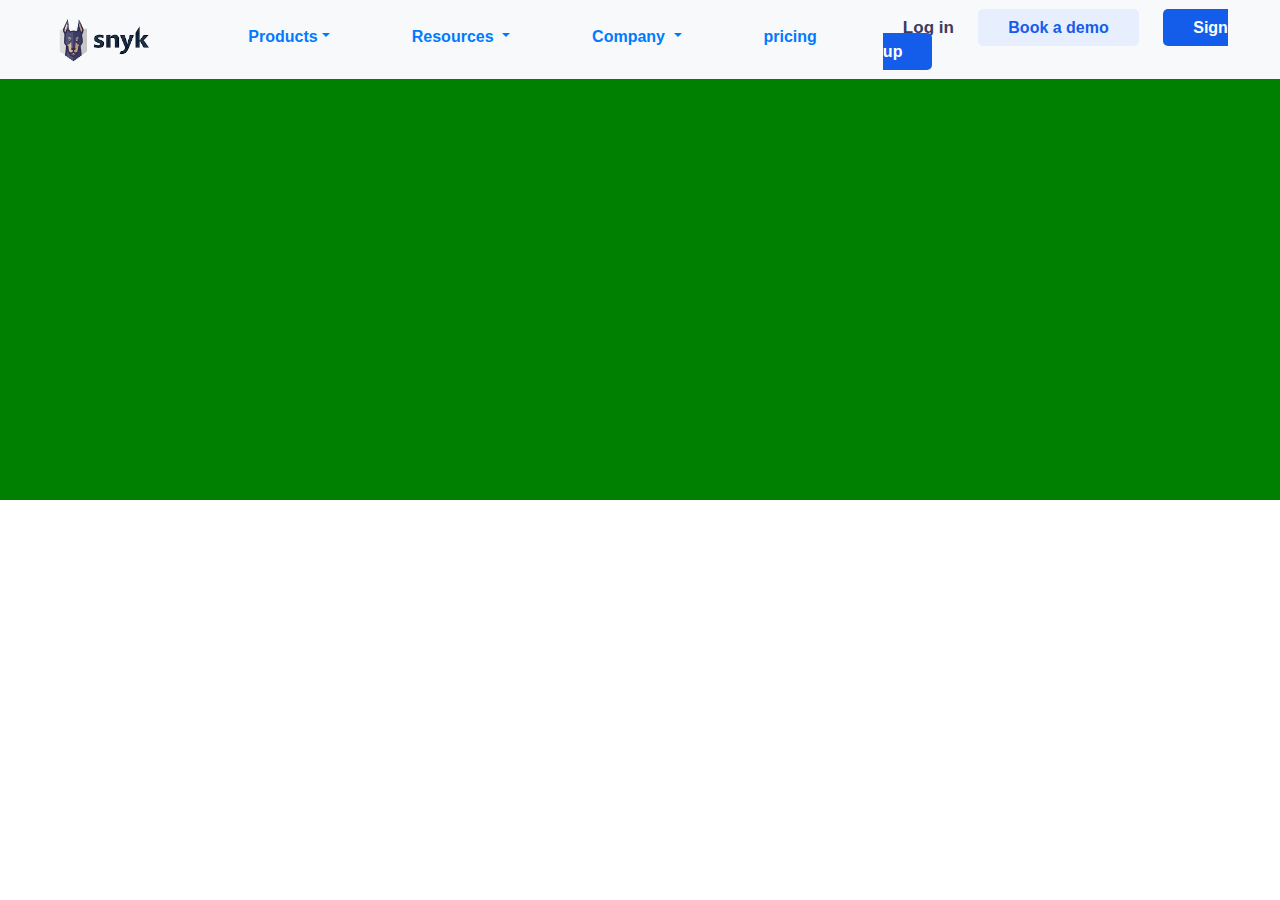
==== demo.html @ 7d21b0e7 "error" ====
<!DOCTYPE html>
<html lang="en">
<head>
    <meta charset="UTF-8">
    <meta http-equiv="X-UA-Compatible" content="IE=edge">
    <meta name="viewport" content="width=device-width, initial-scale=1.0">
    <title>Demo</title>
    <link rel="stylesheet" href="demo.css">
    <link rel="stylesheet" href="https://cdn.jsdelivr.net/npm/bootstrap@4.6.1/dist/css/bootstrap.min.css">
    <script src="https://cdn.jsdelivr.net/npm/jquery@3.6.0/dist/jquery.slim.min.js"></script>
    <script src="https://cdn.jsdelivr.net/npm/popper.js@1.16.1/dist/umd/popper.min.js"></script>
    <script src="https://cdn.jsdelivr.net/npm/bootstrap@4.6.1/dist/js/bootstrap.bundle.min.js"></script>
    <link rel="stylesheet" href="./css/bootstrap.css">
    <link rel="stylesheet" href="https://cdnjs.cloudflare.com/ajax/libs/font-awesome/4.7.0/css/font-awesome.min.css"
        integrity="sha256-eZrrJcwDc/3uDhsdt61sL2oOBY362qM3lon1gyExkL0=" crossorigin="anonymous" />
</head>
<body>
    <header class="navbar navbar-expand-xl bg-light">
        <img src="./image/logo.png" alt="" class="">
        <button class="navbar-toggler" type="button" data-toggle="collapse" data-target="#collapsibleNavbar">
            <span class="navbar-toggler-icon"></span>
        </button>
        <div class="collapse navbar-collapse " id="collapsibleNavbar">
    
            <ul class="d-flex">
                <li class="nav-item dropdown ">
                    <a class="nav-link dropdown-toggle" href="#" id="navbardrop" data-toggle="dropdown">Products</a>
                    <div class="dropdown-menu products mt-4">
                        <div class="dropdown-item  d-flex ">
    
                            <div class="product">
                                <p>PRODUCTS</p>
    
                                <div class="d-flex "><img src="./image/open-source.svg" alt="">
                                    <div class="flex ml-3">
                                        <b>Snyk Open Source</b>
                                        <p>Avoid Vulnerable dependencies</p>
                                    </div>
                                </div>
    
                                <div class="d-flex "><img src="./image/code.svg" alt="">
                                    <div class="flex  ml-3">
                                        <b class="">Snyk Code</b>
                                        <p>Secue your code as it's written</p>
                                    </div>
                                </div>
    
                                <div class="d-flex "><img src="./image/tainer.svg" alt="">
                                    <div class="flex  ml-3">
                                        <b>Snyk Container</b>
                                        <p>Keep your base image secure</p>
                                    </div>
                                </div>
    
                                <div class="d-flex "><img src="./image/infracture.svg" alt="">
                                    <div class="flex  ml-3 ">
                                        <b>Infrastructure as code</b>
                                        <p>Fix misconfigurations in the cloud</p>
                                    </div>
                                </div>
    
                            </div>
                            <div class="platform ">
                                <p>PLATFORM</p>
                                <div class="w-50">
                                    <b>What is Snyk?</b>
                                    <p>See Snyk's developer-first security platform in action</p>
                                </div>
                                <div>
                                    <b>Developers Security Platform</b>
                                    <p>See Snyk's developer-first security platform in action</p>
                                </div>
                                <div>
                                    <b>What is Snyk?</b>
                                    <p>See Snyk's developer-first security platform in action</p>
                                </div>
                                <div>
                                    <b>What is Snyk?</b>
                                    <p>See Snyk's developer-first security platform in action</p>
                                </div>
    
                            </div>
                        </div>
                    </div>
                </li>
    
    
                <li class="nav-item dropdown ">
                    <a class="nav-link dropdown-toggle" href="#" id="navbardrop" data-toggle="dropdown">Resources </a>
                    <div class="dropdown-menu resources mt-4 ">
                        <div class="dropdown-item d-flex ">
                            <div class="using w-50">
                                <p class="mt-4">USING SNYK</p>
    
                                <div class="mt-3"> <b>Documentation</b> </div>
                                <div class="mt-3"> <b>Vulnerability</b> </div>
                                <div class="mt-3"> <b>Product training</b> </div>
                                <div class="mt-3"> <b>Customers success</b> </div>
                                <div class="mt-3"> <b>Support portal & FAQ's</b> </div>
                            </div>
                            <div class="learn w-50">
                                <p class="mt-4">LEARN & CONNECT</p>
                                <div class="mt-3"> <b class="mt-3">Blogs</b></div>
                                <div class="mt-3"> <b class="mt-3">community</b></div>
                                <div class="mt-3"> <b class="mt-3">Events & webinars</b></div>
                                <div class="mt-3"> <b class="mt-3">DevSecOps hub</b></div>
                                <div class="mt-3"> <b class="mt-3">Developer & security resources</b></div>
                            </div>
                        </div>
                    </div>
                </li>
                <li class="nav-item dropdown ">
                    <a class="nav-link dropdown-toggle" href="#" id="navbardrop" data-toggle="dropdown">Company </a>
                    <div class="dropdown-menu mt-4">
                        <div class="dropdown-item company">
                            <div> <a href="#">About Snyk</a> </div>
                            <div> <a href="#">Costomers</a> </div>
                            <div> <a href="#">Partners</a> </div>
                            <div> <a href="#">Newsroom</a> </div>
                            <div> <a href="#">Snyk Impact</a> </div>
                            <div> <a href="#">Contact Us</a> </div>
                            <div> <a href="#">Jobs at Snyk <b>We are hiring</b></a> </div>
                        </div>
                    </div>
                </li>
                <li class=""> <a class="nav-link " href="#">pricing</a></li>
            </ul>
    
            <div class="login">
                <a href="./login.html" class="log">Log in</a>
                <a href="#" class="book ">Book a demo</a>
                <a href="./login.html" class="sign">Sign up</a>
            </div>
    
        </div>
    </header>
    <div class="body">
        
    </div>
</body>
</html>
---- demo.css ----
header {
    width: 100%;
    height: 79px;
    align-items: center;
    justify-content: space-around;
    position: fixed !important;
    top: 0px !important;
    z-index: 1 !important;
}

header img {
    align-items: center;
    height: 100px;
}

header .collapse {
    display: flex;
    align-items: center;
    justify-content: space-around;
}

header ul {
    margin-top: 10px;
    align-items: center;
    justify-content: space-around;
}

header ul li {
    list-style: none;
    margin-right: 50px;
    font-weight: 700;
    font-size: 16px;
    color: #4b4b6e;
}

header ul li .nav-link:hover {
    padding: 10px;
    background-color: #d8e2f5;
    color: #145deb;
    border-radius: 5px;
}

header ul li .products {
    min-height: 100px;
    width: 650px;
    justify-content: space-around;
}

header ul li .products .product {
    line-height: 30px;
    width: 50%;
    height: fit-content;
}

header ul li .products .product img {
    width: 25px;
    height: 25px;
    margin-top: 7px;
}

header ul li .products .product b {
    color: #4b4b6e;
    display: block;
}

header ul li .products .product p {
    font-size: 15px;
    color: #4b4b6e;
}

header ul li .products .platform {
    width: 50%;
    line-height: 30px;
}

header ul li .resources {
    min-height: 80px;
    width: 550px;
    justify-content: space-around;
}

header ul li .resources b {
    color: #4b4b6e;
    display: block;
}

header ul li .company {
    width: 300px;
    min-height: 80px;
    display: block;
    align-items: flex-start;
    margin-bottom: 20px;
}

header ul li .company div {
    margin-top: 20px;
}

header ul li .company div a {
    text-decoration: none;
    font-weight: 600;
    font-size: 17px;
    color: #3c3c62;
}

header ul li .company div a b {
    color: white;
    padding: 5px 10px;
    background-color: purple;
    border-radius: 20px;
    margin-left: 10px;
}

header .login a {
    text-decoration: none;
    margin-left: 20px;
}

header .login .log {
    font-weight: 700;
    font-size: 17px;
    color: #3c3c62;
}

header .log:hover {
    color: #5489f0;
}

header .book {
    padding: 10px 30px 10px 30px;
    background-color: #e7eefd;
    font-weight: 700;
    font-size: 16px;
    color: #145deb;
    font-weight: 700;
    font-size: 16px;
    border-radius: 5px;
}

header .book:hover {
    color: #1e1eb4;
}

header .sign {
    background-color: #145deb;
    font-weight: 700;
    font-size: 16px;
    color: white;
    border-radius: 5px;
    padding: 10px 30px 10px 30px;
}

header .sign:hover {
    background-color: #063dad;
    color: white;
}

.body{
    height: 500px;
    width: 100%;
    background-color: green;
}
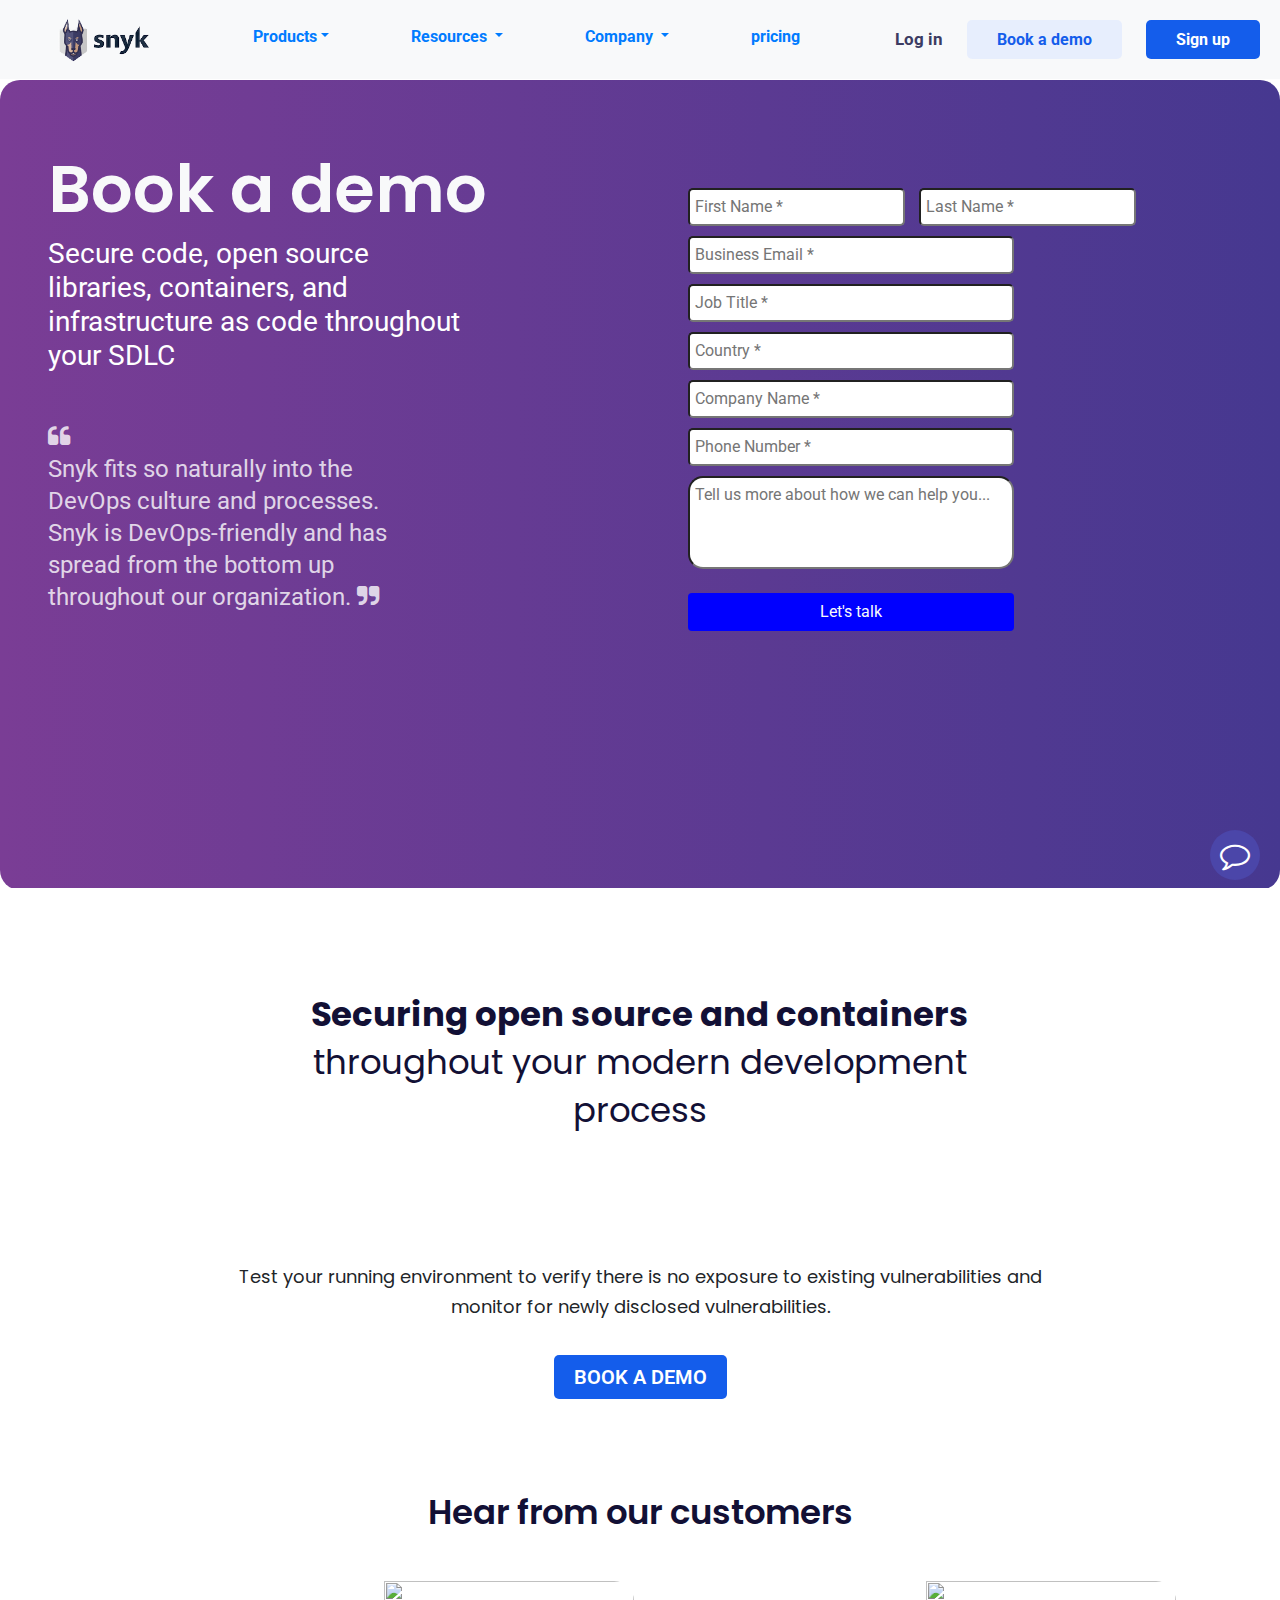
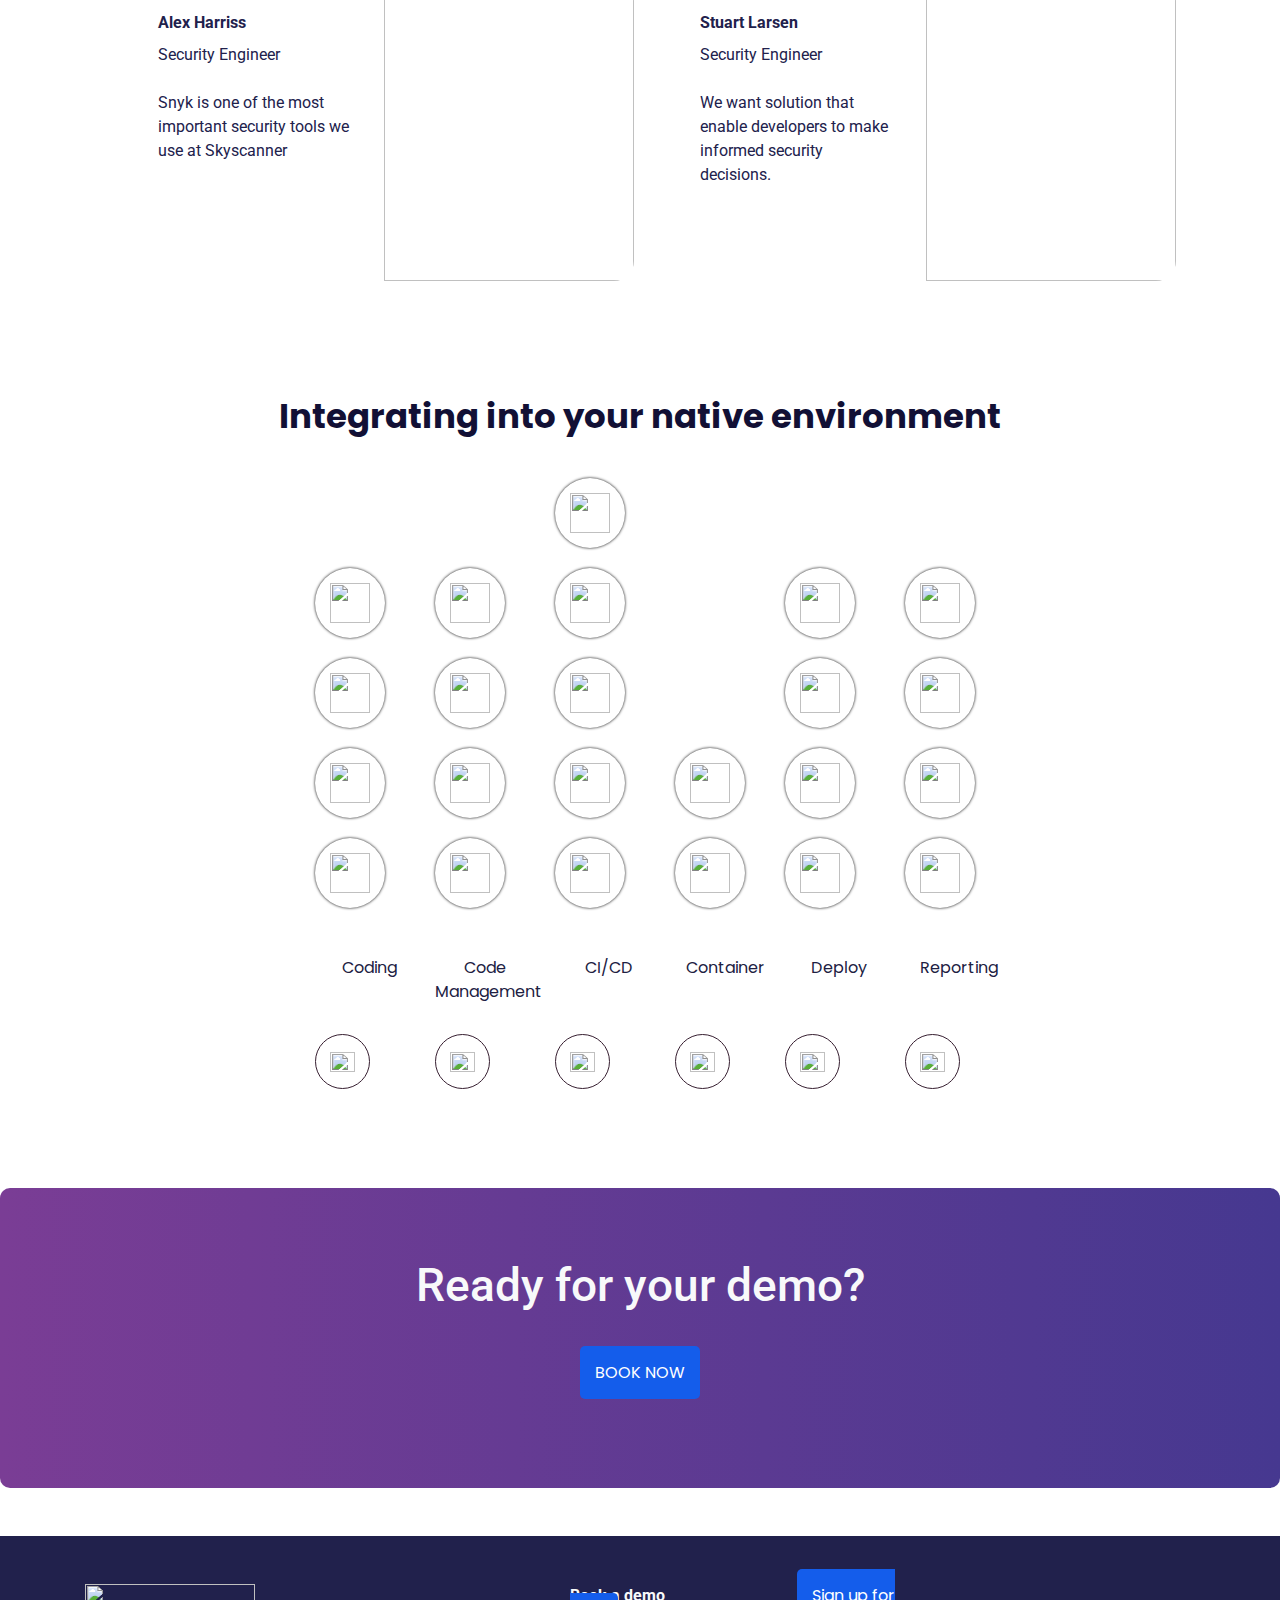
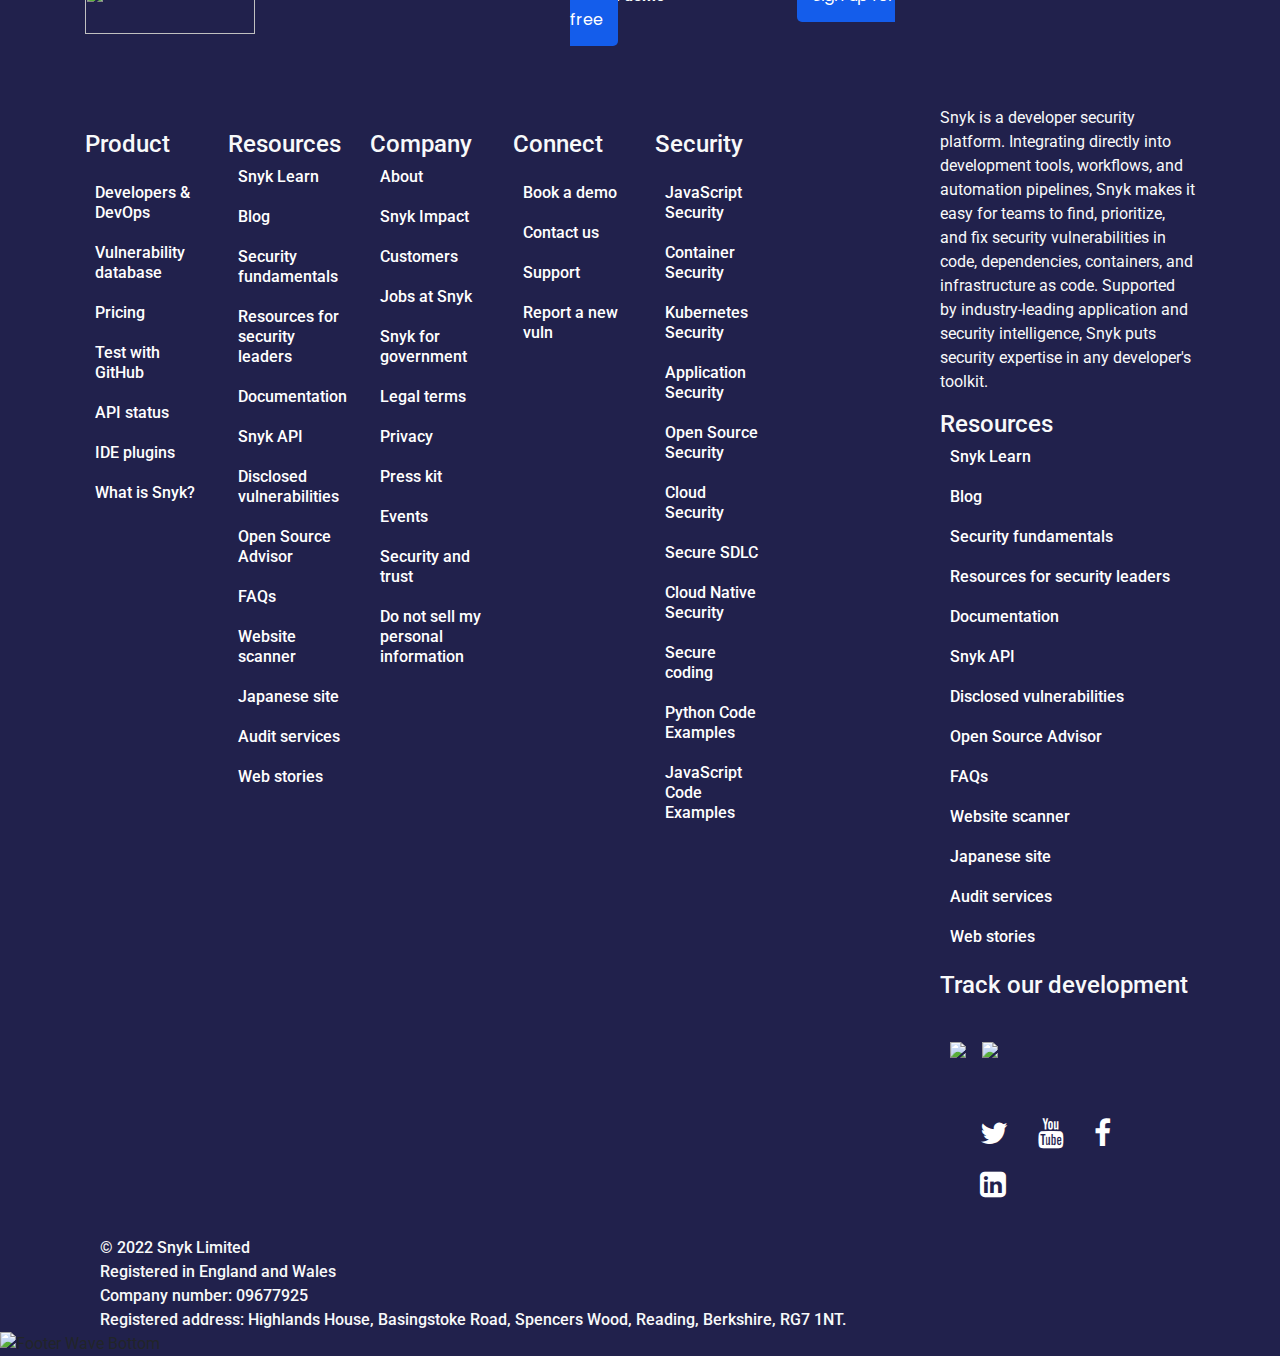
==== commit 6ae20b7d: "pro" ====
--- a/demo.html
+++ b/demo.html
@@ -15,12 +15,16 @@
         integrity="sha256-eZrrJcwDc/3uDhsdt61sL2oOBY362qM3lon1gyExkL0=" crossorigin="anonymous" />
 </head>
 <body>
+    <div class="chat">
+        <i class="fa fa-comment-o" style="font-size:30px;"></i>
+    </div>
     <header class="navbar navbar-expand-xl bg-light">
-        <img src="./image/logo.png" alt="" class="">
-        <button class="navbar-toggler" type="button" data-toggle="collapse" data-target="#collapsibleNavbar">
+        <a href="./index.html">
+        <img src="./image/logo.png" alt="" class=""> </a>
+        <button class="navbar-toggler mr-5 " type="button" data-toggle="collapse" data-target="#collapsibleNavbar">
             <span class="navbar-toggler-icon"></span>
         </button>
-        <div class="collapse navbar-collapse " id="collapsibleNavbar">
+        <div class="collapse navbar-collapse bg-light  " id="collapsibleNavbar">
     
             <ul class="d-flex">
                 <li class="nav-item dropdown ">
@@ -34,7 +38,7 @@
                                 <div class="d-flex "><img src="./image/open-source.svg" alt="">
                                     <div class="flex ml-3">
                                         <b>Snyk Open Source</b>
-                                        <p>Avoid Vulnerable dependencies</p>
+                                        <p >Avoid Vulnerable dependencies</p>
                                     </div>
                                 </div>
     
@@ -64,21 +68,21 @@
                                 <p>PLATFORM</p>
                                 <div class="w-50">
                                     <b>What is Snyk?</b>
-                                    <p>See Snyk's developer-first security platform in action</p>
+                                    <p>See Snyk's developer-first security <br>platform in action</p>
                                 </div>
                                 <div>
                                     <b>Developers Security Platform</b>
-                                    <p>See Snyk's developer-first security platform in action</p>
+                                    <p>Secure all the components of the modern <br> cloud native application in a single platform</p>
                                 </div>
                                 <div>
-                                    <b>What is Snyk?</b>
-                                    <p>See Snyk's developer-first security platform in action</p>
+                                    <b>Security Intelligence</b>
+                                    <p>Access our comprehensive vulnerability <br>data to help your own security systems</p>
                                 </div>
                                 <div>
-                                    <b>What is Snyk?</b>
-                                    <p>See Snyk's developer-first security platform in action</p>
-                                </div>
-    
+                                    <b>Licence Compliance Management</b>
+                                    <p>Manage open source Licence usage in<br> your projects</p>
+                                </div>
+                            
                             </div>
                         </div>
                     </div>
@@ -123,19 +127,507 @@
                         </div>
                     </div>
                 </li>
-                <li class=""> <a class="nav-link " href="#">pricing</a></li>
+                <li class=""> <a class="nav-link " href="./pricing.html">pricing</a></li>
             </ul>
     
             <div class="login">
                 <a href="./login.html" class="log">Log in</a>
+                <span>
                 <a href="#" class="book ">Book a demo</a>
                 <a href="./login.html" class="sign">Sign up</a>
+                </span>
             </div>
     
         </div>
     </header>
-    <div class="body">
+    
+     <div class="a-demo">
         
-    </div>
+        <div class="book-demo d-flex align-item-center justify-content-center">
+            <div class="demo pl-5">
+                <h1 class="text-light ">Book a demo</h1>
+                <p>Secure code, open source libraries, containers, and infrastructure as code throughout your SDLC</p>
+
+                <p class="paragraph mt-5"><i class="fa fa-quote-left"></i> <br> Snyk fits so naturally into the DevOps culture and processes. Snyk is DevOps-friendly and has spread from the bottom up
+                throughout our organization. <i class="fa fa-quote-right"></i></p>
+
+                
+            </div>
+           <div class="form p-5">
+            <input type="text" placeholder="First Name *">
+            <input type="text" placeholder="Last Name *"> <br>
+            <input type="text"class="wid" placeholder="Business Email *"><br>
+            <input type="text"class="wid" placeholder="Job Title *"><br>
+            <input type="select" class="wid" placeholder="Country *"><br>
+            <input type="text" class="wid" placeholder="Company Name *"><br>
+            <input type="text" class="wid"placeholder="Phone Number *"><br>
+            <input type="text" class="widt"placeholder="Tell us more about how we can help you..."><br>
+            <button class="btn mt-4 text-light type="button"> Let's talk</button>
+
+           </div>
+        </div>
+        <img src="./image/telstra.svg" alt="" class="pb-5 pt-5 d-none">
+    </div>
+
+    <div class="first-section mt-5 width-100 ">
+
+        <center>
+        <h2><b>Securing open source and containers</b> throughout your modern development process</h2> </center>
+
+        <center><img src="./image/mockup.png" alt="" class="pt-5 "> </center>
+
+        <p>Test your running environment to verify there is no exposure to existing vulnerabilities and monitor for newly disclosed
+        vulnerabilities.</p>
+
+        <center><a href="#" class="book ">Book a demo</a> </center>
+    </div>
+
+    <div class="review mt-5">
+        <center><h2>Hear from our customers</h2></center>
+
+        <div class="customer-speach d-flex align-item-center justify-content-center mt-5">
+              <div class="customers d-flex ">
+                  <div class="strong  ">
+                      <strong > Alex Harriss </strong>
+                      <p class="mt-2">Security Engineer</p>
+                      <p class="mt-4">Snyk is one of the most important security tools we use at Skyscanner
+                          
+                      </p>
+                    <img src="./image/skyscanner.svg" alt="">
+                  </div>
+
+                  <img src="./image/alex.jpg" alt="" style="width: 250px; height:300px">
+              </div>
+
+
+                <div class="customers d-flex ">
+                    <div class="strong  ">
+                        <strong> Stuart Larsen </strong>
+                        <p class="mt-2">Security Engineer</p>
+                        <p class="mt-4">We want solution that enable developers to make informed security decisions.
+                            
+                        </p>
+                        <img src="./image/mongodb-logo.png" alt="">
+                    </div>
+                
+                    <img src="./image/stuart-larsen-mongodb.png" alt="" style="width: 250px; height:300px">
+                </div>
+        </div>
+    </div>
+<div id="carouselExampleControls" class="carousel slide" data-ride="carousel">
+    <div class="carousel-inner">
+        <div class="carousel-item active">
+            <div class="customers d-flex p-5 w-100" style="width: 200px; height:350px">
+                <div class="strong  ">
+                    <strong> Alex Harriss </strong>
+                    <p class="mt-2">Security Engineer</p>
+                    <p class="mt-4">Snyk is one of the most important security tools we use at Skyscanner
+            
+                    </p>
+                    <img src="./image/skyscanner.svg" alt="">
+                </div>
+            
+                <img src="./image/alex.jpg" alt="" style="width: 250px; height:200px">
+            </div>
+        </div>
+        <div class="carousel-item">
+            <div class="customers d-flex p-5 w-100" style="width: 200px; height:350px">
+                <div class="strong  ">
+                     <strong> Stuart Larsen </strong>
+                    <p class="mt-2">Security Engineer</p>
+                    <p class="mt-4">We want solution that enable developers to make informed security decisions.
+                    
+                    </p>
+                    <img src="./image/skyscanner.svg" alt="">
+                </div>
+                
+                <img src="./image/stuart-larsen-mongodb.png" alt="" style="width: 300px; height:200px" >
+                </div>
+        </div>
+        
+    </div>
+    <a class="carousel-control-prev" href="#carouselExampleControls" role="button" data-slide="prev">
+        <span class="carousel-control-prev-icon" aria-hidden="true"></span>
+        <span class="sr-only">Previous</span>
+    </a>
+    <a class="carousel-control-next" href="#carouselExampleControls" role="button" data-slide="next">
+        <span class="carousel-control-next-icon" aria-hidden="true"></span>
+        <span class="sr-only">Next</span>
+    </a>
+</div>
+
+    <div class="integration mb-5">
+        
+        <center>
+        <h2>Integrating into your native environment</h2> </center>
+
+        <div class="line-body d-flex align-item-center justify-content-center mt-5 mb-5">
+        <div class="line">
+           
+            <div class="image-line"><img src="./image/pycharm.png" alt=""></div>
+            <div class="image-line"><img src="./image/ellipis.svg" alt=""></div>
+            <div class="image-line"><img src="./image/coding-2.svg" alt=""></div>
+            <div class="image-line mb-4"><img src="./image/coding-3.svg" alt=""></div>
+        <div class="down mt-5">
+            <p class=" pl-2">Coding</p>
+            <div class="image-icon  mt-5"><img src="./image/coding-icon.svg" alt=""></div>
+        </div>
+        </div>
+        <div class="line">
+
+            <div class="image-line"><img src="./image/code-management-1.svg" alt=""></div>
+            <div class="image-line"><img src="./image/code-management-2.svg" alt=""></div>
+            <div class="image-line"><img src="./image/code-management-3.svg" alt=""></div>
+            <div class="image-line mb-4"><img src="./image/code-management-4.svg" alt=""></div>
+            <div class="down mt-5">
+            <p class="code ">Code Management</p>
+            <div class="image-icon mt-5 "><img src="./image/code-management-icon.svg" alt=""></div> </div>
+
+        </div>
+        <div class=" line-3">
+            <div class="image-line"><img src="./image/ci-cd-1.svg" alt=""></div>
+            <div class="image-line"><img src="./image/ci-cd-2.svg" alt=""></div>
+            <div class="image-line"><img src="./image/ci-cd-3.svg" alt=""></div>
+            <div class="image-line"><img src="./image/ci-cd-4.svg" alt=""></div>
+            <div class="image-line mb-4"><img src="./image/ci-cd-5.svg" alt=""></div>
+            <div class="down mt-5">
+                <p class=" pl-2">CI/CD</p>
+                <div class="image-icon  mt-5 "><img src="./image/ci-cd-icon.svg" alt=""></div>
+            </div>
+        </div>
+        <div class="line-4">
+
+           
+            <div class="image-line"><img src="./image/container-1.svg" alt=""></div>
+            <div class="image-line mb-4"><img src="./image/container-2.svg" alt=""></div>
+            <div class="down mt-5">
+                <p class="code ">Container</p>
+                <div class="image-icon mt-5 "><img src="./image/container-icon.svg" alt=""></div>
+            </div>
+        </div>
+
+
+        <div class="line">
+
+            <div class="image-line"><img src="./image/deploy-1.svg" alt=""></div>
+            <div class="image-line"><img src="./image/deploy-2.svg" alt=""></div>
+            <div class="image-line"><img src="./image/deploy-3.svg" alt=""></div>
+            <div class="image-line mb-4"><img src="./image/deploy-4.svg" alt=""></div>
+            <div class="down mt-5">
+                <p class=" pl-2">Deploy</p>
+                <div class="image-icon  mt-5 "><img src="./image/deploy-icon.svg" alt=""></div>
+            </div>
+        </div>
+        <div class="line">
+            
+            <div class="image-line"><img src="./image/reporting-1.svg" alt=""></div>
+        <div class="image-line"><img src="./image/reporting-2.svg" alt=""></div>
+        <div class="image-line"><img src="./image/reporting-3.svg" alt=""></div>
+        <div class="image-line mb-4"><img src="./image/reporting-4.svg" alt=""></div>
+        <div class="down mt-5">
+        <p class=" pl-2">Reporting</p>
+        <div class="image-icon mt-5"><img src="./image/reporting-icon.svg" alt=""></div></div>
+
+
+        </div>
+    </div>
+    <div class="ready">
+        <center>
+            <h3 class="text-light ">Ready for your demo?</h3>
+        </center>
+        <center class="mt-5"><a href="#" class="">BOOK NOW</a></center>
+    </div>
+    </div>
+
+    
+        <footer class="footer marg-t-medium tablet:marg-t-huge">
+                <div class="container">
+                    <div class="row">
+                        <div class="footer-brand col-lg-9 col-md-6 mobile:pad-t-medium pad-h-none d-flex justify-content-between mt-5 mb-5 w-100 ">
+                            
+                            <img src="./image/snyk-wordmark-symbol.svg" alt="" style="width:170px; height:50px" >
+                                
+                        <div class="col-lg-3 col-md-6 pad-h-none ">
+                            <div class="links-box  ">
+                                <a href="" class="text-light text-decoration-none fs-6 font-weight-bold mr-5">Book a demo</a>
+                                
+                                <a  href="#" class="sign-up text-decoration-none fs-6 ">Sign up for free
+                                </a></div>
+                        </div>
+                    </div>
+                </div>
+            </div>
+            <div class="footer__center">
+                <div class="container">
+                    <div class="row">
+                        <div class="col-6 col-lg-9 pad-none">
+                            <div class="row mt-5">
+                                <div class="col-12 col-lg-2 menu-col ">
+                                    <h4 class="title-h text-light fs-5">Product</h4>
+                                    <div class="mt-4">
+                                        <ul>
+                                            <li class="">
+                                                    <div class="sub-wrapper">Developers &amp; DevOps</div>
+                                                </a></li>
+                                            <li>
+                                                    <div class="sub-wrapper">Vulnerability database</div>
+                                                </a></li>
+                                            <li>
+                                                    <div class="sub-wrapper">Pricing</div>
+                                                </a></li>
+                                            <li>
+                                                    <div class="sub-wrapper">Test with GitHub</div>
+                                                </a></li>
+                                            <li>
+                                                    <div class="sub-wrapper">API status</div>
+                                                </a></li>
+                                            <li >
+                                                    <div class="sub-wrapper">IDE plugins</div>
+                                                </a></li>
+                                            <li>
+                                                    <div class="sub-wrapper">What is Snyk?</div>
+                                                </a></li>
+                                        </ul>
+                                    </div>
+                                </div>
+                                <div class="hidden-planshet col-lg-2 menu-col tablet:pad-l-none">
+                                    <h4 class="title-h text-light fs-5">Resources</h4>
+                                    <div class="menu-footer-menu-resources-container">
+                                        <ul id="menu-footer-menu-resources" class="menu">
+                                            <li>
+                                                    <div class="sub-wrapper">Snyk Learn</div>
+                                                </a></li>
+                                            <li>
+                                                    <div class="sub-wrapper">Blog</div>
+                                                </a></li>
+                                            <li>
+                                                    <div class="sub-wrapper">Security fundamentals</div>
+                                                </a></li>
+                                            <li>
+                                                    <div class="sub-wrapper">Resources for security leaders</div>
+                                                </a></li>
+                                            <li>
+                                                    <div class="sub-wrapper">Documentation</div>
+                                                </a></li>
+                                            <li>
+                                                    <div class="sub-wrapper">Snyk API</div>
+                                                </a></li>
+                                            <li>
+                                                    <div class="sub-wrapper">Disclosed vulnerabilities</div>
+                                                </a></li>
+                                            <li>
+                                                    <div class="sub-wrapper">Open Source Advisor</div>
+                                                </a></li>
+                                            <li>
+                                                    <div class="sub-wrapper">FAQs</div>
+                                                </a></li>
+                                            <li>
+                                                    <div class="sub-wrapper">Website scanner</div>
+                                                </a></li>
+                                            <li>
+                                                    <div class="sub-wrapper">Japanese site</div>
+                                                </a></li>
+                                            <li>
+                                                    <div class="sub-wrapper">Audit services</div>
+                                                </a></li>
+                                            <li>
+                                                    <div class="sub-wrapper">Web stories</div>
+                                                </a></li>
+                                        </ul>
+                                    </div>
+                                </div>
+                                <div class="col-12 col-lg-2 menu-col tablet:pad-l-none">
+                                    <h4 class="title-h text-light fs-5">Company</h4>
+                                    <div class="menu-footer-menu-company-container">
+                                        <ul  class="">
+                                            <li>
+                                                    <div class="sub-wrapper">About</div>
+                                                </a></li>
+                                            <li>
+                                                    <div class="sub-wrapper">Snyk Impact</div>
+                                                </a></li>
+                                            <li>
+                                                    <div class="sub-wrapper">Customers</div>
+                                                </a></li>
+                                            <li>
+                                                    <div class="sub-wrapper">Jobs at Snyk</div>
+                                                </a></li>
+                                            <li>
+                                                    <div class="sub-wrapper">Snyk for government</div>
+                                                </a></li>
+                                            <li>
+                                                    <div class="sub-wrapper">Legal terms</div>
+                                                </a></li>
+                                            <li>
+                                                    <div class="sub-wrapper">Privacy</div>
+                                                </a></li>
+                                            <li>
+                                                    <div class="sub-wrapper">Press kit</div>
+                                                </a></li>
+                                            <li>
+                                                    <div class="sub-wrapper">Events</div>
+                                                </a></li>
+                                            <li>
+                                                    <div class="sub-wrapper">Security and trust</div>
+                                                </a></li>
+                                            <li>
+                                                    <div class="sub-wrapper">Do not sell my personal information</div>
+                                                </a></li>
+                                        </ul>
+                                    </div>
+                                </div>
+                                <div class="hidden-planshet col-lg-2 menu-col tablet:pad-l-none">
+                                    <h4 class="title-h text-light fs-5">Connect</h4>
+                                    <div class="mt-4">
+                                        <ul class="">
+                                            <li>
+                                                    <div class="sub-wrapper">Book a demo</div>
+                                                </a></li>
+                                            <li>
+                                                    <div class="sub-wrapper">Contact us</div>
+                                                </a></li>
+                                            <li>
+                                                    <div class="sub-wrapper">Support</div>
+                                                </a></li>
+                                            <li>
+                                                    <div class="sub-wrapper">Report a new vuln</div>
+                                                </a></li>
+                                        </ul>
+                                    </div>
+                                </div>
+                                <div class="col-lg-2 menu-col tablet:pad-l-none">
+                                    <h4 class="title-h text-light fs-5">Security</h4>
+                                    <div class="mt-4">
+                                        <ul class="">
+                                            <li>
+                                                    <div class="sub-wrapper">JavaScript Security</div>
+                                                </a></li>
+                                            <li>
+                                                    <div class="sub-wrapper">Container Security</div>
+                                                </a></li>
+                                            <li>
+                                                    <div class="sub-wrapper">Kubernetes Security</div>
+                                                </a></li>
+                                            <li>
+                                                    <div class="sub-wrapper">Application Security</div>
+                                                </a></li>
+                                            <li>
+                                                    <div class="sub-wrapper">Open Source Security</div>
+                                                </a></li>
+                                            <li>
+                                                    <div class="sub-wrapper">Cloud Security</div>
+                                                </a></li>
+                                            <li>
+                                                    <div class="sub-wrapper">Secure SDLC</div>
+                                                </a></li>
+                                            <li>
+                                                    <div class="sub-wrapper">Cloud Native Security</div>
+                                                </a></li>
+                                            <li>
+                                                    <div class="sub-wrapper">Secure coding</div>
+                                                </a></li>
+                                            <li>
+                                                    <div class="sub-wrapper">Python Code Examples</div>
+                                                </a></li>
+                                            <li>
+                                                    <div class="sub-wrapper">JavaScript Code Examples</div>
+                                                </a></li>
+                                        </ul>
+                                    </div>
+                                </div>
+                            </div>
+                        </div>
+                        <div class="col-6 col-lg-3 mobile:pad-t-medium mobile:pad-l-none">
+                            <div class="footer-about-text"><a class="brand" href="#"
+                                        ><img
+                                            src="https://res.cloudinary.com/snyk/image/upload/v1645713086/snyk-marketingwp/svg/snyk-wordmark.svg"
+                                            alt="" class="mb-3 " style="width:100px ;"></a>
+                                <p class="text-light">Snyk is a developer security platform. Integrating directly into development tools,
+                                    workflows, and automation pipelines, Snyk makes it easy for teams to find, prioritize, and
+                                    fix security vulnerabilities in code, dependencies, containers, and infrastructure as code.
+                                    Supported by industry-leading application and security intelligence, Snyk puts security
+                                    expertise in any developer's toolkit.</p>
+                            </div>
+                            <div class="resources-list-mobile open-planshet">
+                                <h4 class="title-h text-light fs-5">Resources</h4>
+                                <div class="mb-4">
+                                    <ul class="">
+                                        <li>
+                                                <div class="sub-wrapper">Snyk Learn</div>
+                                            </a></li>
+                                        <li>
+                                                <div class="sub-wrapper">Blog</div>
+                                            </a></li>
+                                        <li>
+                                                <div class="sub-wrapper">Security fundamentals</div>
+                                            </a></li>
+                                        <li>
+                                                <div class="sub-wrapper">Resources for security leaders</div>
+                                            </a></li>
+                                        <li>
+                                                <div class="sub-wrapper">Documentation</div>
+                                            </a></li>
+                                        <li>
+                                                <div class="sub-wrapper">Snyk API</div>
+                                            </a></li>
+                                        <li>
+                                                <div class="sub-wrapper">Disclosed vulnerabilities</div>
+                                            </a></li>
+                                        <li>
+                                                <div class="sub-wrapper">Open Source Advisor</div>
+                                            </a></li>
+                                        <li>
+                                                <div class="sub-wrapper">FAQs</div>
+                                            </a></li>
+                                        <li>
+                                                <div class="sub-wrapper">Website scanner</div>
+                                            </a></li>
+                                        <li>
+                                                <div class="sub-wrapper">Japanese site</div>
+                                            </a></li>
+                                        <li>
+                                                <div class="sub-wrapper">Audit services</div>
+                                            </a></li>
+                                        <li>
+                                                <div class="sub-wrapper">Web stories</div>
+                                            </a></li>
+                                    </ul>
+                                </div>
+                            </div>
+                            <h4 class="title-h title-soc text-light mb-3">Track our development</h4>
+                            <ul class="soc-top d-flex">
+                                <li class="soc-link mt-4"><a><img
+                                            src="https://snyk.io/wp-content/uploads/footer-github-icon.svg"></a></li>
+                                <li class="soc-link ml-3 mt-4"><a ><img
+                                            src="https://snyk.io/wp-content/uploads/footer-npm-icon.svg"></a>
+                                </li>
+                            </ul>
+                            <div class="footer-banner"><a href=""> <img src="https://snyk.io/wp-content/uploads/UPDATED-Community-banner-footer.svg" alt="">
+                                        </a></div>
+                            <ul class="soc d-flex mt-4 flex-wrap">
+                                <li><a href="#"><i class="fa fa-twitter"></i></a></li>
+                                <li><a href="#"><i class="fa fa-youtube "></i></a></li>
+                                <li><a href="#"><i class="fa fa-facebook"></i></a></li>
+                                <li><a href="#"><i class="fa fa-linkedin-square"></i></a></li>
+                            </ul>
+                        </div>
+                    </div>
+                </div>
+            </div>
+            <div class="footer__bottom footer-bottom">
+                <div class="container">
+                    <div class="footer__bottom-content">
+                        <div class="col-sm-10 limited max-content text-light">© 2022 Snyk Limited<br>Registered in
+                            England and Wales<br>Company number: 09677925<br>Registered address: Highlands House, Basingstoke
+                            Road, Spencers Wood, Reading, Berkshire,&nbsp;RG7 1NT.</div>
+                    </div>
+                </div>
+            </div>
+            <div class="footer-img"><img 
+                    src="https://res.cloudinary.com/snyk/image/upload/v1645713086/snyk-marketingwp/smui/wave-footer-bottom.svg"
+                    alt="Footer Wave Bottom" class="d-block p-relative w-100"></div>
+        
+    </footer>
+    
 </body>
 </html>--- a/demo.css
+++ b/demo.css
@@ -1,162 +1,650 @@
+@import url("https://fonts.googleapis.com/css2?family=Open+Sans:wght@300&family=Poppins:ital,wght@0,400;0,500;0,600;0,700;1,300;1,500&family=Roboto:ital,wght@0,300;0,400;0,500;1,300;1,400;1,500&display=swap");
 header {
+  height: 79px;
+  align-items: center;
+  justify-content: space-around;
+  position: fixed !important;
+  top: 0px !important;
+  z-index: 1 !important;
+  width: 100%;
+}
+header img {
+  align-items: center;
+  height: 100px;
+}
+header .collapse {
+  display: flex;
+  align-items: center;
+  justify-content: space-around;
+}
+header ul {
+  margin-top: 10px;
+  align-items: center;
+  justify-content: space-around;
+}
+header ul li {
+  list-style: none;
+  margin-right: 50px;
+  font-weight: 700;
+  font-size: 16px;
+  color: #4b4b6e;
+}
+header ul li .nav-link:hover {
+  padding: 10px;
+  background-color: #d8e2f5;
+  color: #145deb;
+  border-radius: 5px;
+}
+header ul li .products {
+  min-height: 100px;
+  width: 650px;
+  justify-content: space-around;
+}
+header ul li .products .product {
+  line-height: 30px;
+  width: 50%;
+  height: fit-content;
+}
+header ul li .products .product img {
+  width: 25px;
+  height: 25px;
+  margin-top: 7px;
+}
+header ul li .products .product b {
+  color: #4b4b6e;
+  display: block;
+}
+header ul li .products .product p {
+  font-size: 15px;
+  color: #4b4b6e;
+}
+header ul li .products .platform {
+  width: 50%;
+  line-height: 30px;
+}
+header ul li .products .platform b {
+  color: #4b4b6e;
+  display: block;
+}
+header ul li .products .platform p {
+  font-size: 15px;
+  color: #4b4b6e;
+}
+header ul li .resources {
+  min-height: 80px;
+  width: 550px;
+  justify-content: space-around;
+}
+header ul li .resources b {
+  color: #4b4b6e;
+  display: block;
+}
+header ul li .company {
+  width: 300px;
+  min-height: 80px;
+  display: block;
+  align-items: flex-start;
+  margin-bottom: 20px;
+}
+header ul li .company div {
+  margin-top: 20px;
+}
+header ul li .company div a {
+  text-decoration: none;
+  font-weight: 600;
+  font-size: 17px;
+  color: #3c3c62;
+}
+header ul li .company div a b {
+  color: white;
+  padding: 5px 10px;
+  background-color: purple;
+  border-radius: 20px;
+  margin-left: 10px;
+}
+header .login a {
+  text-decoration: none;
+  margin-left: 20px;
+}
+header .login .log {
+  font-weight: 700;
+  font-size: 17px;
+  color: #3c3c62;
+}
+header .log:hover {
+  color: #5489f0;
+}
+header .book {
+  padding: 10px 30px 10px 30px;
+  background-color: #e7eefd;
+  font-weight: 700;
+  font-size: 16px;
+  color: #145deb;
+  font-weight: 700;
+  font-size: 16px;
+  border-radius: 5px;
+}
+header .book:hover {
+  color: #1e1eb4;
+}
+header .sign {
+  background-color: #145deb;
+  font-weight: 700;
+  font-size: 16px;
+  color: white;
+  border-radius: 5px;
+  padding: 10px 30px 10px 30px;
+}
+header .sign:hover {
+  background-color: #063dad;
+  color: white;
+}
+
+.chat {
+  width: 50px;
+  height: 50px;
+  background-color: #4b46a9;
+  border-radius: 100%;
+  display: flex;
+  justify-content: center;
+  align-items: center;
+  position: fixed;
+  z-index: 1;
+  color: white;
+  bottom: 20px;
+  right: 20px;
+  box-shadow: 0px, 0px, 5px black;
+}
+
+.a-demo {
+  margin-top: 80px;
+  width: 100%;
+  min-height: 90px;
+  background-image: linear-gradient(to right, #7a3d95, #463890);
+  margin-bottom: 100px;
+  border-radius: 20px;
+}
+.a-demo img {
+  padding-left: 100px;
+}
+.a-demo .book-demo {
+  min-height: 90vh;
+  width: 100%;
+  border-bottom: 2px solid white;
+}
+.a-demo .book-demo .demo {
+  width: 50%;
+  min-height: 80vh;
+  margin-top: 70px;
+}
+.a-demo .book-demo .demo h1 {
+  color: white;
+  font-size: 66px;
+  font-weight: 600;
+  font-family: "poppins";
+}
+.a-demo .book-demo .demo p {
+  font-size: 28px;
+  line-height: 34px;
+  color: white;
+  width: 70%;
+  font-weight: 400;
+  text-align: left;
+}
+.a-demo .book-demo .demo .paragraph {
+  width: 60%;
+  color: rgba(255, 255, 255, 0.8);
+  font-size: 24px;
+  line-height: 32px;
+}
+.a-demo .book-demo .form {
+  min-height: 80vh;
+  width: 50%;
+  margin-top: 50px;
+}
+.a-demo .book-demo .form input {
+  border-radius: 5px;
+  padding: 3px;
+  margin-top: 10px;
+  margin-right: 10px;
+  padding: 5px;
+}
+.a-demo .book-demo .form .wid {
+  width: 60%;
+}
+.a-demo .book-demo .form .widt {
+  width: 60%;
+  padding-bottom: 60px;
+  border-radius: 15px;
+}
+.a-demo .book-demo .form .btn {
+  width: 60%;
+  background-color: blue;
+}
+
+.first-section {
+  margin-bottom: 100px;
+}
+.first-section h2 {
+  width: 60%;
+  font-size: 34px;
+  line-height: 48px;
+  color: #121035;
+  font-weight: 400;
+  font-family: "poppins";
+}
+.first-section img {
+  width: 60%;
+}
+.first-section p {
+  width: 65%;
+  text-align: center;
+  margin: auto;
+  margin-top: 40px;
+  font-size: 18px;
+  line-height: 30px;
+  font-weight: 400;
+  font-family: "poppins";
+}
+.first-section center {
+  margin-top: 40px;
+}
+.first-section center a {
+  font-size: 20px;
+  font-weight: 600;
+  padding: 10px 20px;
+  background-color: #145deb;
+  color: white;
+  text-decoration: none;
+  border-radius: 5px;
+  text-transform: uppercase;
+}
+
+.review {
+  background-image: url(./image/comic.svg);
+  background-repeat: no-repeat;
+  background-size: cover;
+  width: 100%;
+  height: 400px;
+  margin-bottom: 100px;
+}
+.review center {
+  margin-top: 20px;
+}
+.review center h2 {
+  font-size: 34px;
+  line-height: 41px;
+  color: #121035;
+  font-weight: 600;
+  font-family: "poppins";
+}
+.review .customer-speach {
+  width: 100% !important;
+}
+.review .customer-speach .customers {
+  min-height: 300px;
+  margin-left: 30px;
+  width: 40%;
+  border-radius: 20px;
+}
+.review .customer-speach .customers .strong {
+  width: 50%;
+  padding: 30px;
+  max-height: 300px;
+}
+.review .customer-speach .customers .strong strong {
+  font-size: 16px;
+  font-weight: 700;
+  color: #21214c;
+}
+.review .customer-speach .customers .strong p {
+  font-size: 16px;
+  color: #21214c;
+  font-weight: 400;
+}
+.review .customer-speach .customers .strong img {
+  margin-top: 30px;
+}
+.review .customer-speach .customers img {
+  width: 50%;
+  border-top-right-radius: 20px;
+  border-bottom-right-radius: 20px;
+}
+
+.carousel {
+  display: none;
+}
+
+.integration {
+  width: 100%;
+  min-height: 700px;
+  margin-bottom: 100px;
+}
+.integration .image-line:hover {
+  border: 2px solid rgb(226, 200, 53);
+}
+.integration h2 {
+  width: 60%;
+  font-size: 34px;
+  line-height: 48px;
+  color: #121035;
+  font-weight: 700;
+  font-family: "poppins";
+}
+.integration .line-3 {
+  height: 520px;
+  width: 100px;
+  margin-left: 20px;
+  padding: 10px;
+  margin-top: -40px;
+}
+.integration .line-3 .image-line {
+  width: 70px;
+  height: 70px;
+  border-radius: 100%;
+  background-color: white;
+  box-shadow: 0px 0px 3px black;
+  display: flex;
+  align-items: center;
+  justify-content: center;
+  margin-top: 20px;
+}
+.integration .line-3 .image-line img {
+  width: 40px;
+  height: 40px;
+}
+.integration .line-3 .down {
+  margin-top: 20px;
+}
+.integration .line-3 .down p {
+  color: #202042;
+  font-size: 16px;
+  font-weight: 400;
+  font-family: "poppins";
+  text-align: center;
+  height: 30px;
+  width: 100px;
+}
+.integration .line-3 .image-icon {
+  width: 55px;
+  height: 55px;
+  border: 1px solid rgb(54, 30, 48);
+  border-radius: 100%;
+  background-color: white;
+  display: flex;
+  align-items: center;
+  justify-content: center;
+  margin-top: 30px;
+}
+.integration .line-3 .image-icon img {
+  width: 25px;
+  height: 20px;
+}
+.integration .line-4 {
+  height: 320px;
+  width: 90px;
+  margin-left: 20px;
+  padding: 10px;
+  margin-top: 230px;
+}
+.integration .line-4 .image-line {
+  width: 70px;
+  height: 70px;
+  border-radius: 100%;
+  background-color: white;
+  box-shadow: 0px 0px 3px black;
+  display: flex;
+  align-items: center;
+  justify-content: center;
+  margin-top: 20px;
+}
+.integration .line-4 .image-line img {
+  width: 40px;
+  height: 40px;
+}
+.integration .line-4 .down {
+  margin-top: 20px;
+}
+.integration .line-4 .down p {
+  color: #202042;
+  font-size: 16px;
+  font-weight: 400;
+  font-family: "poppins";
+  text-align: center;
+  height: 30px;
+  width: 100px;
+}
+.integration .line-4 .image-icon {
+  width: 55px;
+  height: 55px;
+  border: 1px solid rgb(54, 30, 48);
+  border-radius: 100%;
+  background-color: white;
+  display: flex;
+  align-items: center;
+  justify-content: center;
+  margin-top: 30px;
+}
+.integration .line-4 .image-icon img {
+  width: 25px;
+  height: 20px;
+}
+.integration .line {
+  height: 470px;
+  width: 100px;
+  margin-left: 20px;
+  padding: 10px;
+  margin-top: 50px;
+}
+.integration .line .image-line {
+  width: 70px;
+  height: 70px;
+  border-radius: 100%;
+  background-color: white;
+  box-shadow: 0px 0px 3px black;
+  display: flex;
+  align-items: center;
+  justify-content: center;
+  margin-top: 20px;
+}
+.integration .line .image-line img {
+  width: 40px;
+  height: 40px;
+}
+.integration .line .down {
+  margin-top: 20px;
+}
+.integration .line .down p {
+  color: #202042;
+  font-size: 16px;
+  font-weight: 400;
+  font-family: "poppins";
+  text-align: center;
+  height: 30px;
+  width: 100px;
+}
+.integration .line .image-icon {
+  width: 55px;
+  height: 55px;
+  border: 1px solid rgb(54, 30, 48);
+  border-radius: 100%;
+  background-color: white;
+  display: flex;
+  align-items: center;
+  justify-content: center;
+  margin-top: 30px;
+}
+.integration .line .image-icon img {
+  width: 25px;
+  height: 20px;
+}
+
+.ready {
+  width: 100%;
+  height: 300px;
+  background-image: linear-gradient(to right, #7a3d95, #463890);
+  border-radius: 10px;
+  margin-top: 150px;
+}
+.ready center h3 {
+  padding-top: 70px;
+  font-size: 46px;
+}
+.ready center a {
+  text-decoration: none;
+  padding: 15px;
+  background-color: #145deb;
+  font-family: 700;
+  font-family: "poppins";
+  color: white;
+  border-radius: 5px;
+  margin-top: 50px;
+}
+
+footer {
+  min-width: 100%;
+  min-height: 100vh;
+  background-color: #21214c;
+}
+footer .footer-brand .links-box {
+  margin-left: -149px;
+}
+footer .footer-brand .sign-up {
+  margin-left: 80px;
+  padding: 15px;
+  background-color: #145deb;
+  font-family: 700;
+  font-family: "poppins";
+  color: white;
+  border-radius: 5px;
+}
+footer .menu-col {
+  width: 165px;
+}
+footer ul li {
+  list-style: none;
+  color: white;
+  text-align: left;
+  margin-left: -30px;
+  line-height: 20px;
+  margin-bottom: 20px;
+  font-family: "Roboto";
+  font-weight: 500;
+}
+footer .soc-top {
+  margin-bottom: -10px;
+}
+footer .soc li {
+  list-style: none;
+}
+footer .soc li i {
+  color: white;
+  font-size: 30px;
+  padding: 0px 30px;
+}
+footer .limited {
+  font-family: "Roboto";
+  font-weight: 500;
+}
+
+@media (max-width: 1199px) {
+  .navbar-collapse {
+    min-height: 500px !important;
+    margin-top: -28px;
+    align-items: flex-start !important;
+    flex-direction: column;
+  }
+  .navbar-collapse ul {
+    flex-direction: column;
+  }
+  .navbar-collapse ul li {
+    margin-bottom: 50px;
+  }
+  .navbar-collapse .login {
     width: 100%;
-    height: 79px;
-    align-items: center;
-    justify-content: space-around;
-    position: fixed !important;
-    top: 0px !important;
-    z-index: 1 !important;
-}
-
-header img {
-    align-items: center;
-    height: 100px;
-}
-
-header .collapse {
+    display: block;
+  }
+  .navbar-collapse .login span {
+    margin-top: -290px !important;
+  }
+  .navbar-collapse .login .log {
     display: flex;
-    align-items: center;
-    justify-content: space-around;
-}
-
-header ul {
+    align-items: flex-end;
+  }
+}
+@media (max-width: 1140px) {
+  .review .customer-speach {
+    width: 100% !important;
+  }
+  .review .customer-speach .customers {
+    width: 50% !important;
+    margin-left: 1px !important;
+  }
+  .review .customer-speach .customers .strong {
+    padding: 5px;
+  }
+}
+@media (max-width: 750px) {
+  .review {
+    display: none;
+  }
+
+  .carousel {
+    display: inherit !important;
+    width: 100%;
+  }
+  .carousel .customer-speach .customers {
+    width: 100% !important;
+    margin-left: 30px !important;
+  }
+  .carousel .customer-speach .customers .strong {
+    padding: 15px;
+  }
+}
+@media (max-width: 650px) {
+  .book-demo {
+    flex-direction: column;
+  }
+  .book-demo .demo {
+    width: 100% !important;
+  }
+  .book-demo .form {
+    width: 100% !important;
+  }
+}
+@media (max-width: 500px) {
+  footer .footer-brand {
+    flex-direction: column;
+  }
+  footer .footer-brand .links-box {
+    margin-top: 30px;
+    margin-left: 10px;
+  }
+  footer .footer-brand .links-box .sign-up {
+    margin-left: 0px;
+  }
+}
+@media (max-width: 400px) {
+  footer .footer-brand .links-box a {
+    display: block;
     margin-top: 10px;
-    align-items: center;
-    justify-content: space-around;
-}
-
-header ul li {
-    list-style: none;
-    margin-right: 50px;
-    font-weight: 700;
-    font-size: 16px;
-    color: #4b4b6e;
-}
-
-header ul li .nav-link:hover {
-    padding: 10px;
-    background-color: #d8e2f5;
-    color: #145deb;
-    border-radius: 5px;
-}
-
-header ul li .products {
-    min-height: 100px;
-    width: 650px;
-    justify-content: space-around;
-}
-
-header ul li .products .product {
-    line-height: 30px;
-    width: 50%;
-    height: fit-content;
-}
-
-header ul li .products .product img {
-    width: 25px;
-    height: 25px;
-    margin-top: 7px;
-}
-
-header ul li .products .product b {
-    color: #4b4b6e;
-    display: block;
-}
-
-header ul li .products .product p {
-    font-size: 15px;
-    color: #4b4b6e;
-}
-
-header ul li .products .platform {
-    width: 50%;
-    line-height: 30px;
-}
-
-header ul li .resources {
-    min-height: 80px;
-    width: 550px;
-    justify-content: space-around;
-}
-
-header ul li .resources b {
-    color: #4b4b6e;
-    display: block;
-}
-
-header ul li .company {
-    width: 300px;
-    min-height: 80px;
-    display: block;
-    align-items: flex-start;
-    margin-bottom: 20px;
-}
-
-header ul li .company div {
-    margin-top: 20px;
-}
-
-header ul li .company div a {
-    text-decoration: none;
-    font-weight: 600;
-    font-size: 17px;
-    color: #3c3c62;
-}
-
-header ul li .company div a b {
-    color: white;
-    padding: 5px 10px;
-    background-color: purple;
-    border-radius: 20px;
-    margin-left: 10px;
-}
-
-header .login a {
-    text-decoration: none;
-    margin-left: 20px;
-}
-
-header .login .log {
-    font-weight: 700;
-    font-size: 17px;
-    color: #3c3c62;
-}
-
-header .log:hover {
-    color: #5489f0;
-}
-
-header .book {
-    padding: 10px 30px 10px 30px;
-    background-color: #e7eefd;
-    font-weight: 700;
-    font-size: 16px;
-    color: #145deb;
-    font-weight: 700;
-    font-size: 16px;
-    border-radius: 5px;
-}
-
-header .book:hover {
-    color: #1e1eb4;
-}
-
-header .sign {
-    background-color: #145deb;
-    font-weight: 700;
-    font-size: 16px;
-    color: white;
-    border-radius: 5px;
-    padding: 10px 30px 10px 30px;
-}
-
-header .sign:hover {
-    background-color: #063dad;
-    color: white;
-}
-
-.body{
-    height: 500px;
-    width: 100%;
-    background-color: green;
-}+    text-align: center;
+  }
+}
+@media (max-width: 300px) {
+  .book-demo .demo h1 {
+    font-size: 34px !important;
+    margin-bottom: 20px !important;
+  }
+  .book-demo .demo .form .wid {
+    width: 100% !important;
+  }
+  .book-demo .demo .form .widt {
+    width: 100% !important;
+  }
+  .book-demo .demo .form .btn {
+    width: 100% !important;
+  }
+}
+
+/*# sourceMappingURL=demo.css.map */
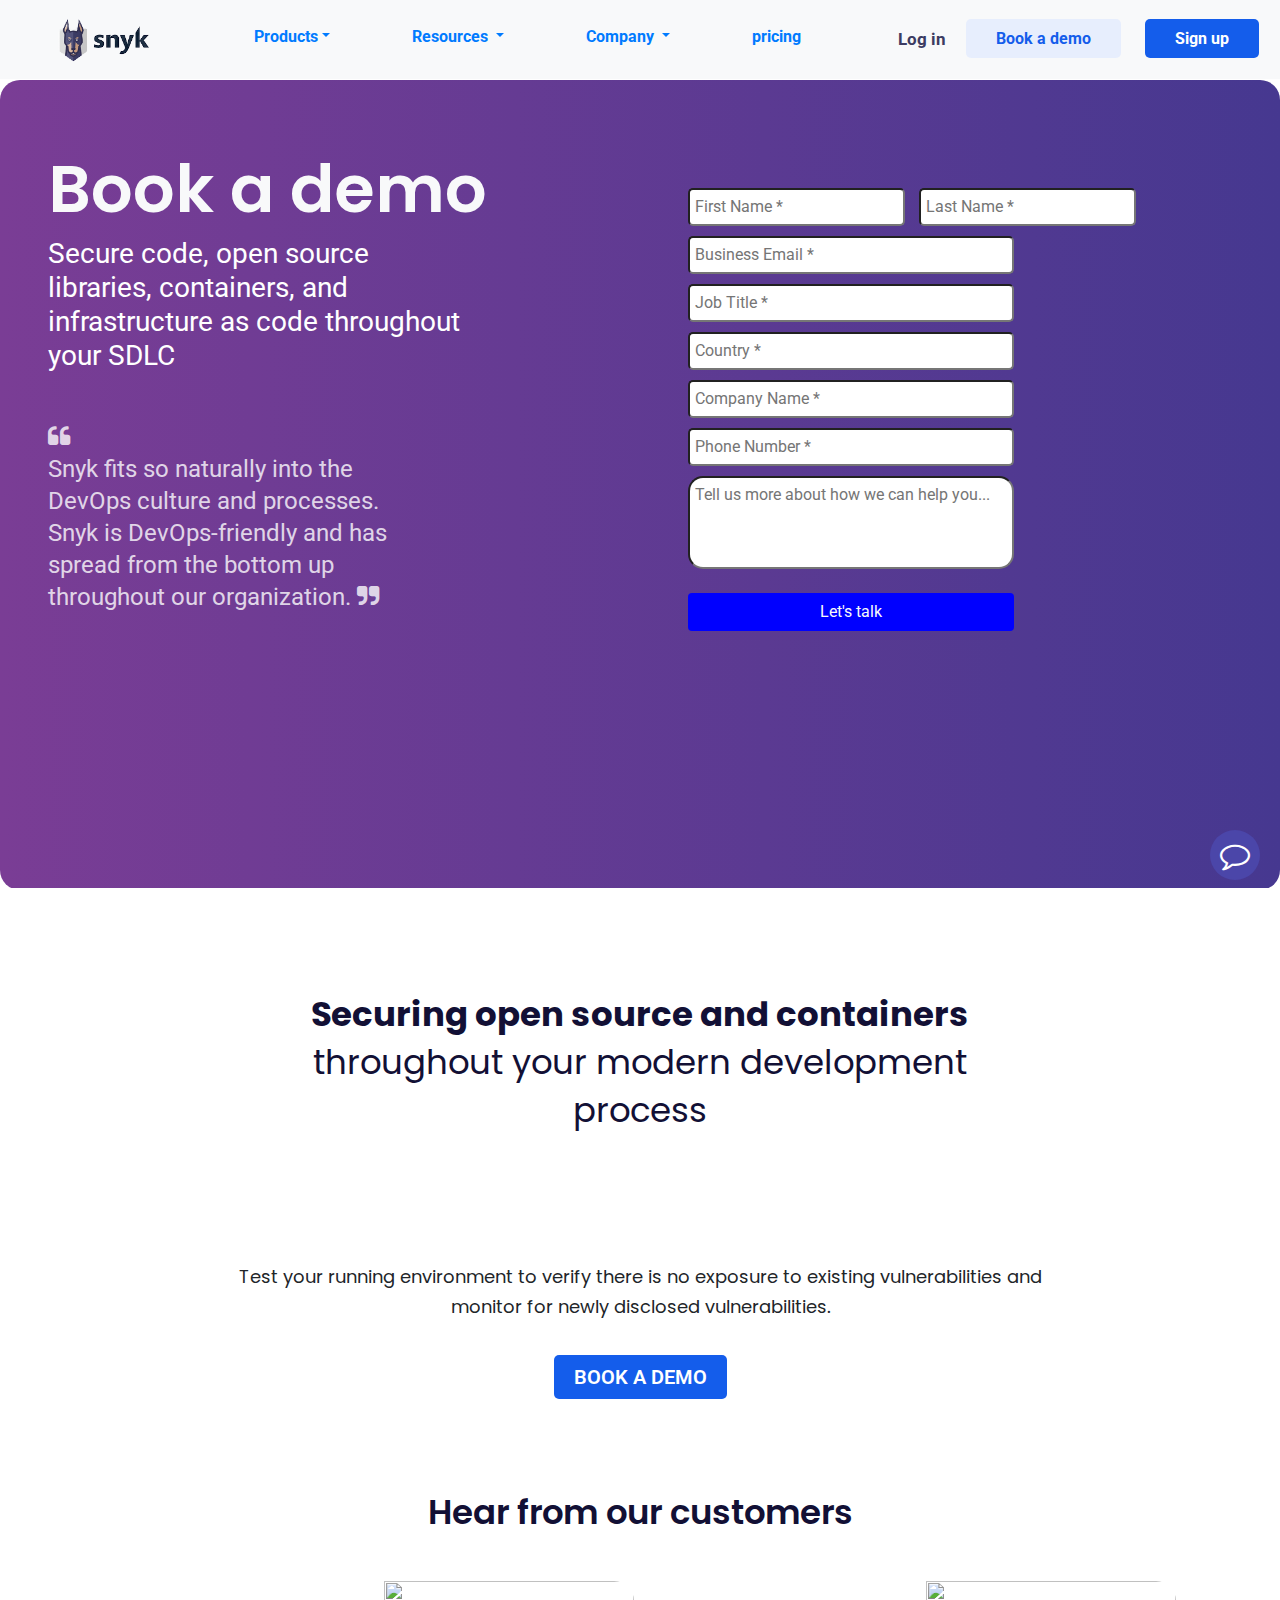
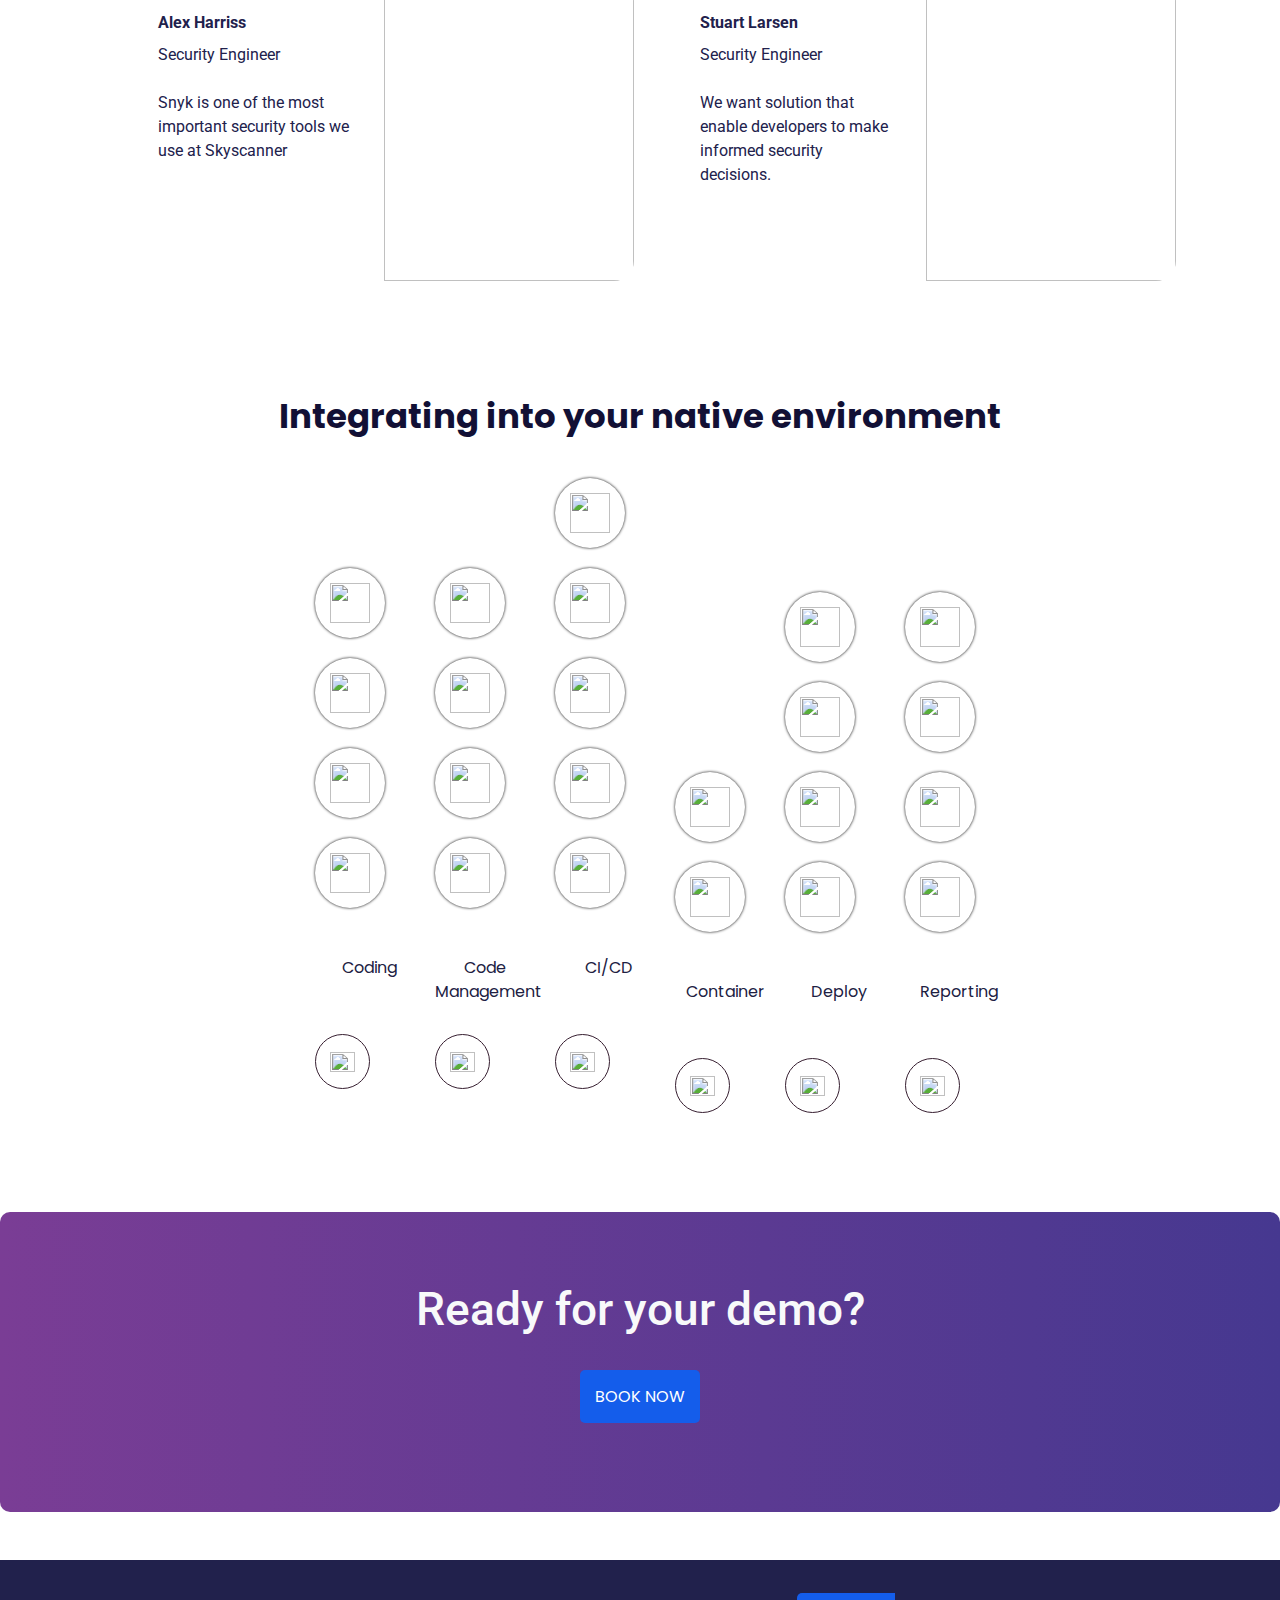
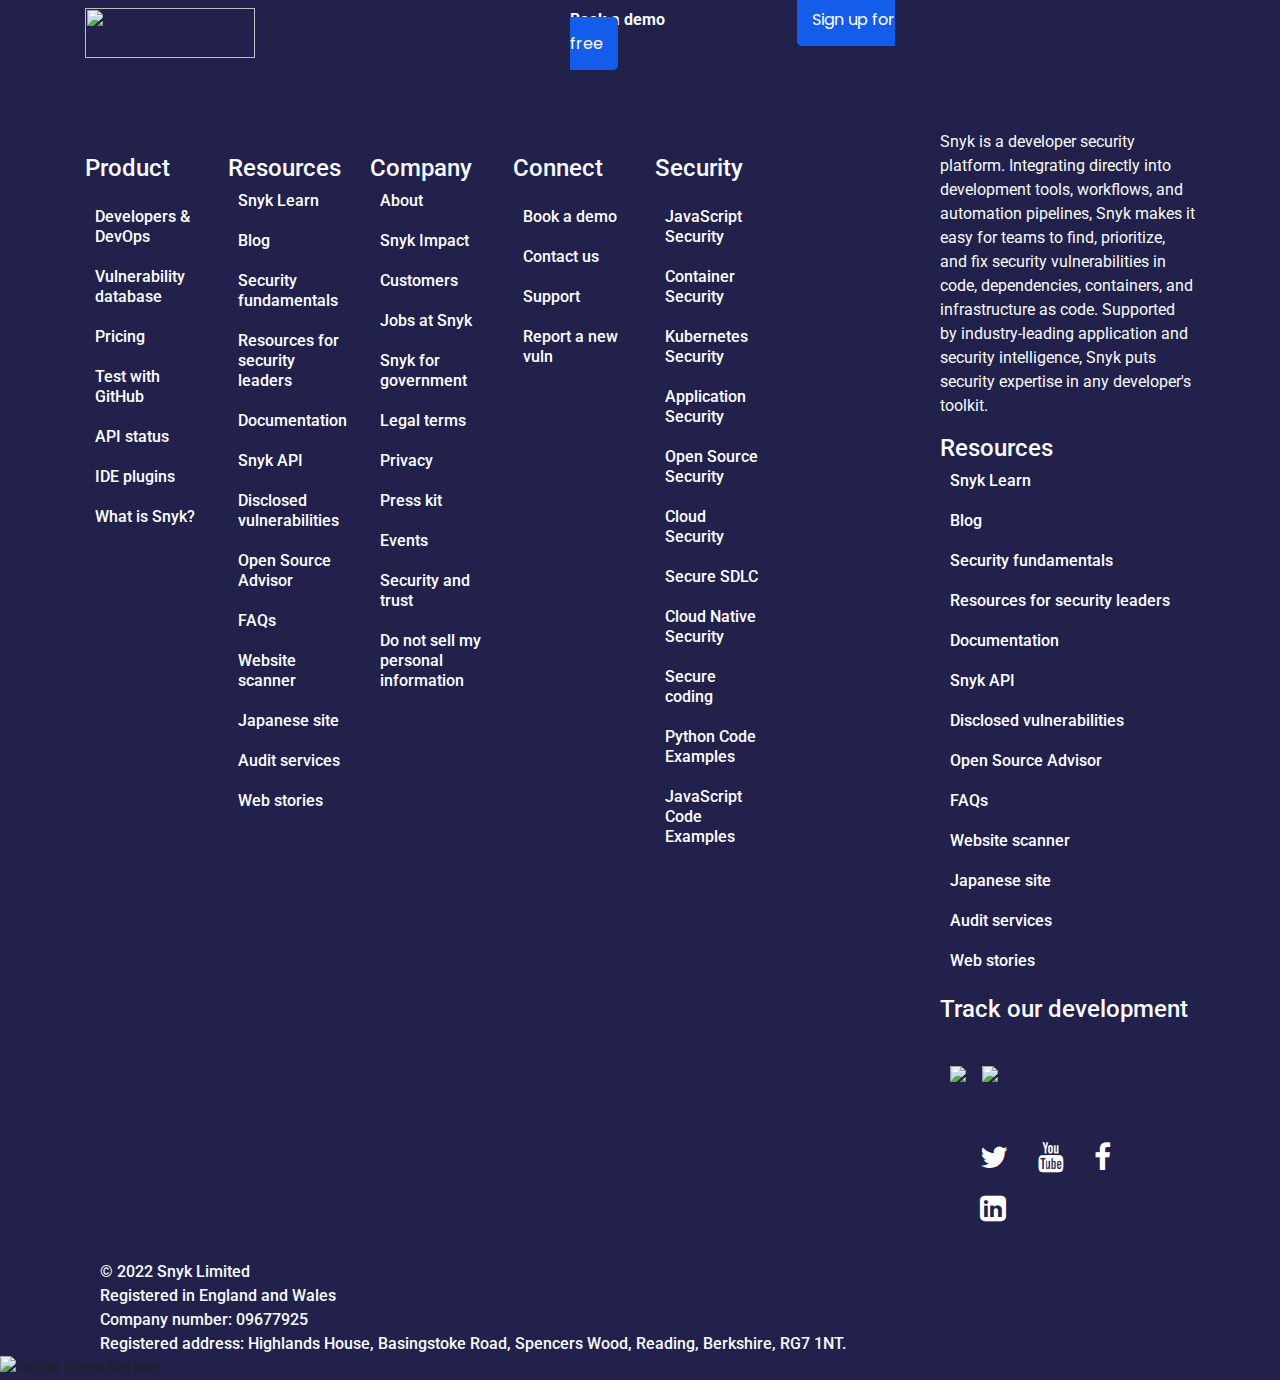
==== commit c817041c: "Merge pull request #2 from Harmedino/prooo" ====
--- a/demo.html
+++ b/demo.html
@@ -130,12 +130,12 @@
                 <li class=""> <a class="nav-link " href="./pricing.html">pricing</a></li>
             </ul>
     
-            <div class="login">
+            <div class="login d-flex ">
                 <a href="./login.html" class="log">Log in</a>
-                <span>
+                <div>
                 <a href="#" class="book ">Book a demo</a>
                 <a href="./login.html" class="sign">Sign up</a>
-                </span>
+                </div>
             </div>
     
         </div>
@@ -261,7 +261,8 @@
         <center>
         <h2>Integrating into your native environment</h2> </center>
 
-        <div class="line-body d-flex align-item-center justify-content-center mt-5 mb-5">
+        <div class="line-body d-flex flex-wrap align-item-center justify-content-center mt-5 mb-5">
+            <div class="break d-flex">
         <div class="line">
            
             <div class="image-line"><img src="./image/pycharm.png" alt=""></div>
@@ -295,6 +296,9 @@
                 <div class="image-icon  mt-5 "><img src="./image/ci-cd-icon.svg" alt=""></div>
             </div>
         </div>
+        </div>
+
+        <div class="break d-flex mt-4">
         <div class="line-4">
 
            
@@ -328,6 +332,8 @@
         <p class=" pl-2">Reporting</p>
         <div class="image-icon mt-5"><img src="./image/reporting-icon.svg" alt=""></div></div>
 
+
+        </div>
 
         </div>
     </div>
--- a/demo.css
+++ b/demo.css
@@ -550,7 +550,7 @@
 @media (max-width: 1199px) {
   .navbar-collapse {
     min-height: 500px !important;
-    margin-top: -28px;
+    margin-top: -30px;
     align-items: flex-start !important;
     flex-direction: column;
   }
@@ -559,17 +559,23 @@
   }
   .navbar-collapse ul li {
     margin-bottom: 50px;
+    font-size: 20px;
   }
   .navbar-collapse .login {
     width: 100%;
-    display: block;
-  }
-  .navbar-collapse .login span {
-    margin-top: -290px !important;
+    flex-direction: column-reverse;
+  }
+  .navbar-collapse .login div {
+    width: 100%;
+    display: flex;
+    align-items: center;
+    justify-content: center;
+    margin-top: -250px !important;
   }
   .navbar-collapse .login .log {
-    display: flex;
-    align-items: flex-end;
+    margin-top: 40px;
+    width: 100%;
+    text-align: center;
   }
 }
 @media (max-width: 1140px) {
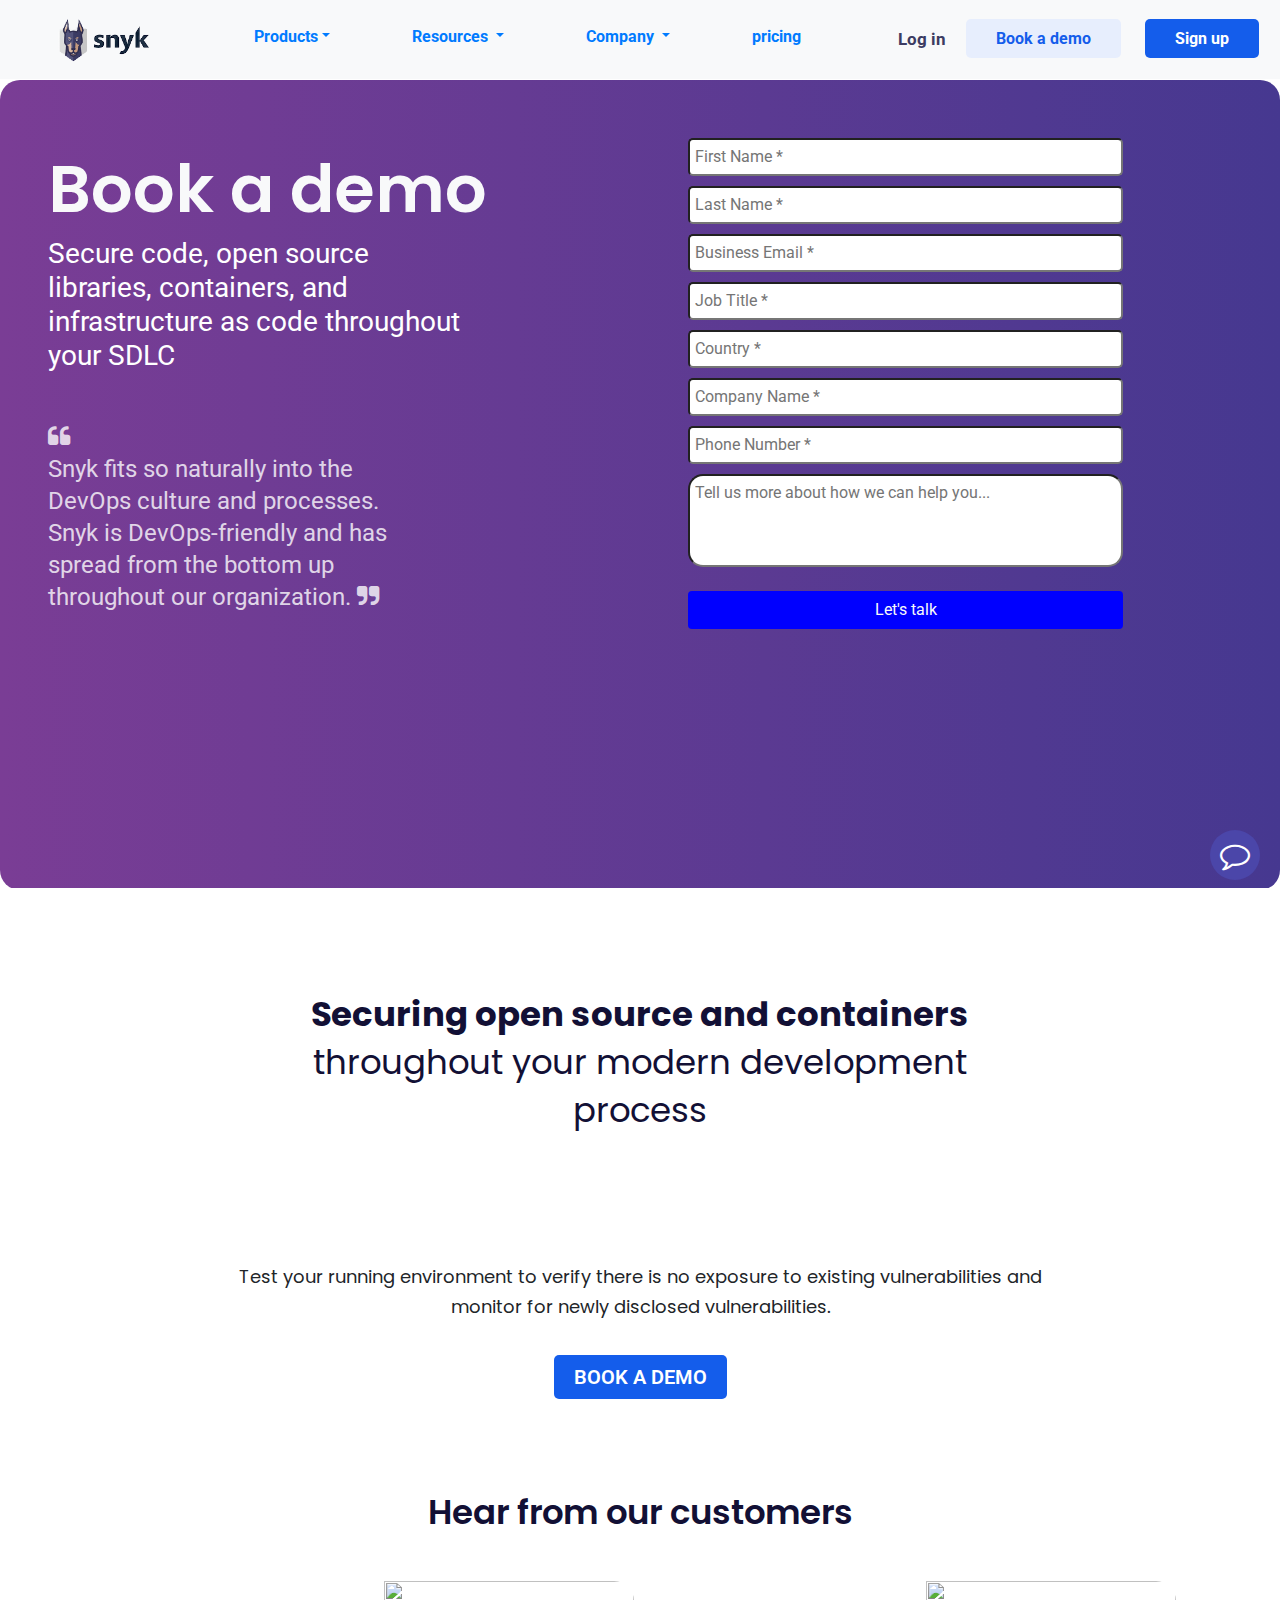
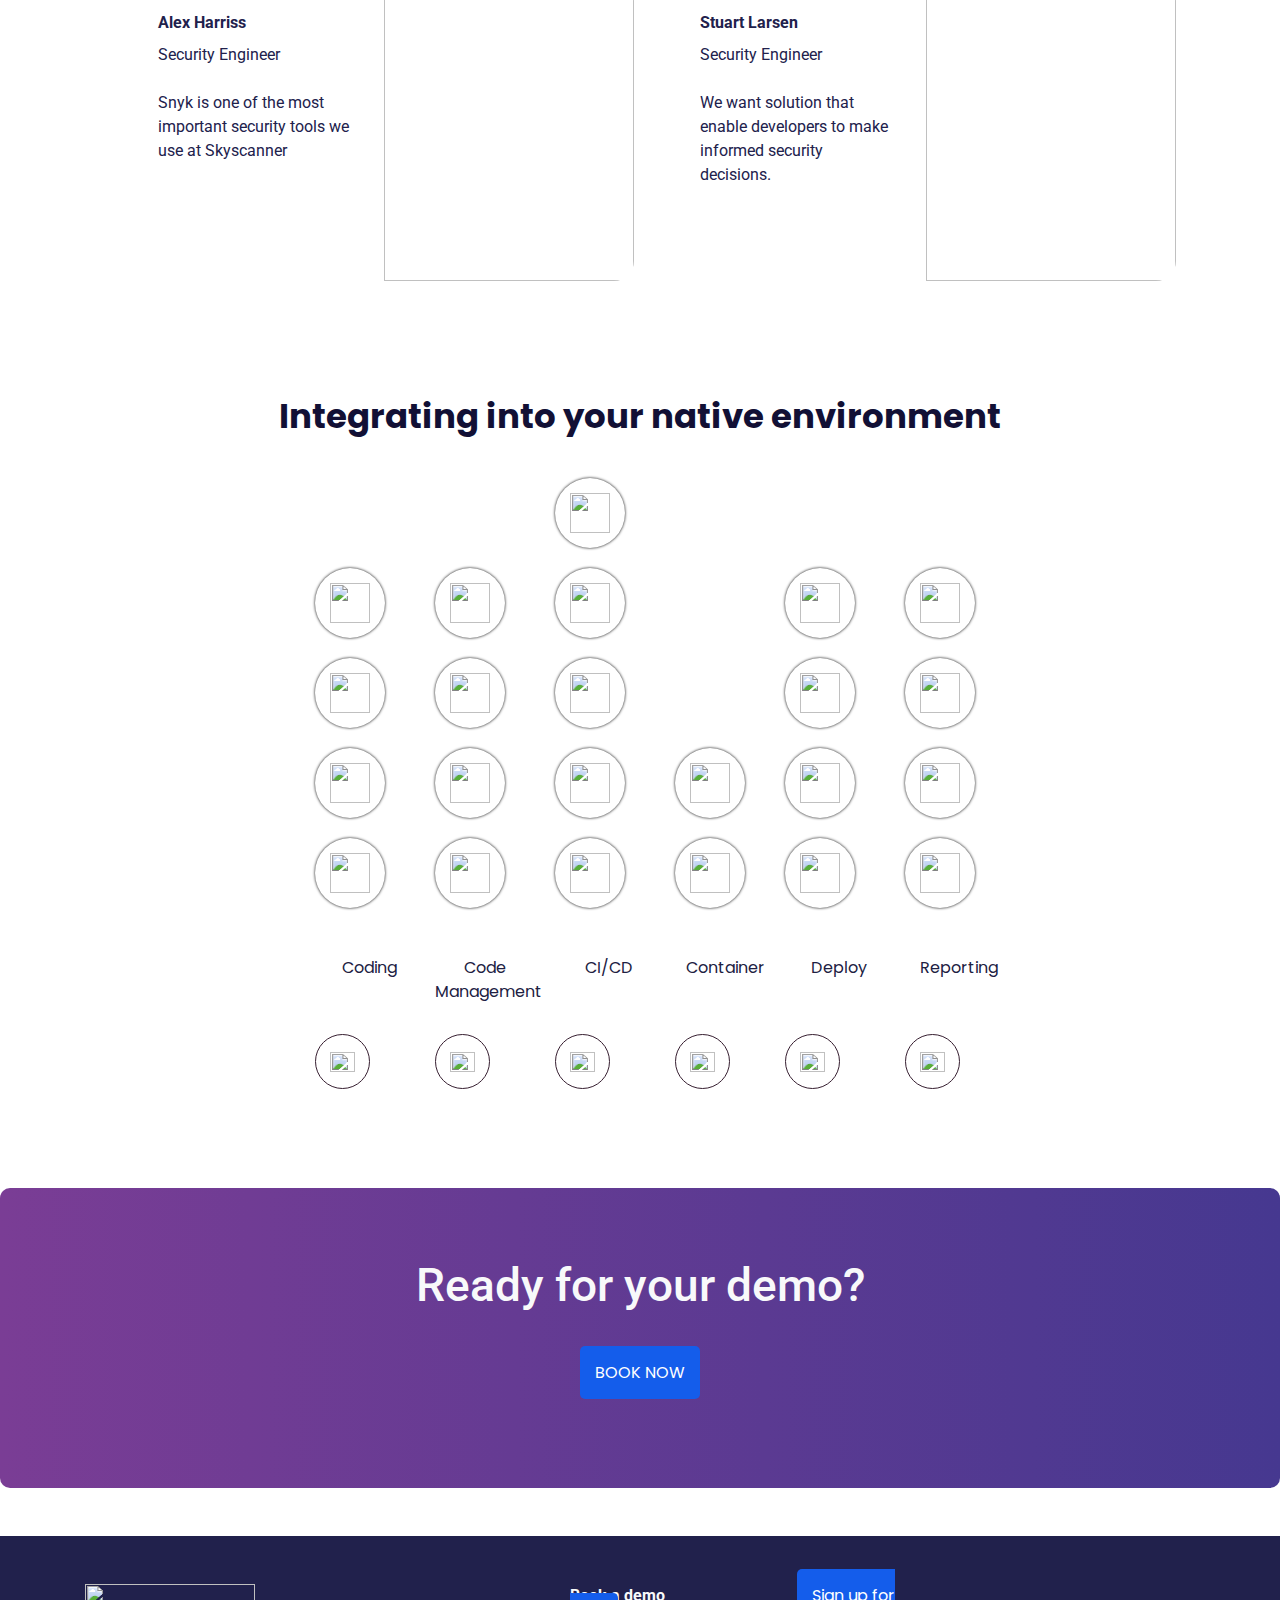
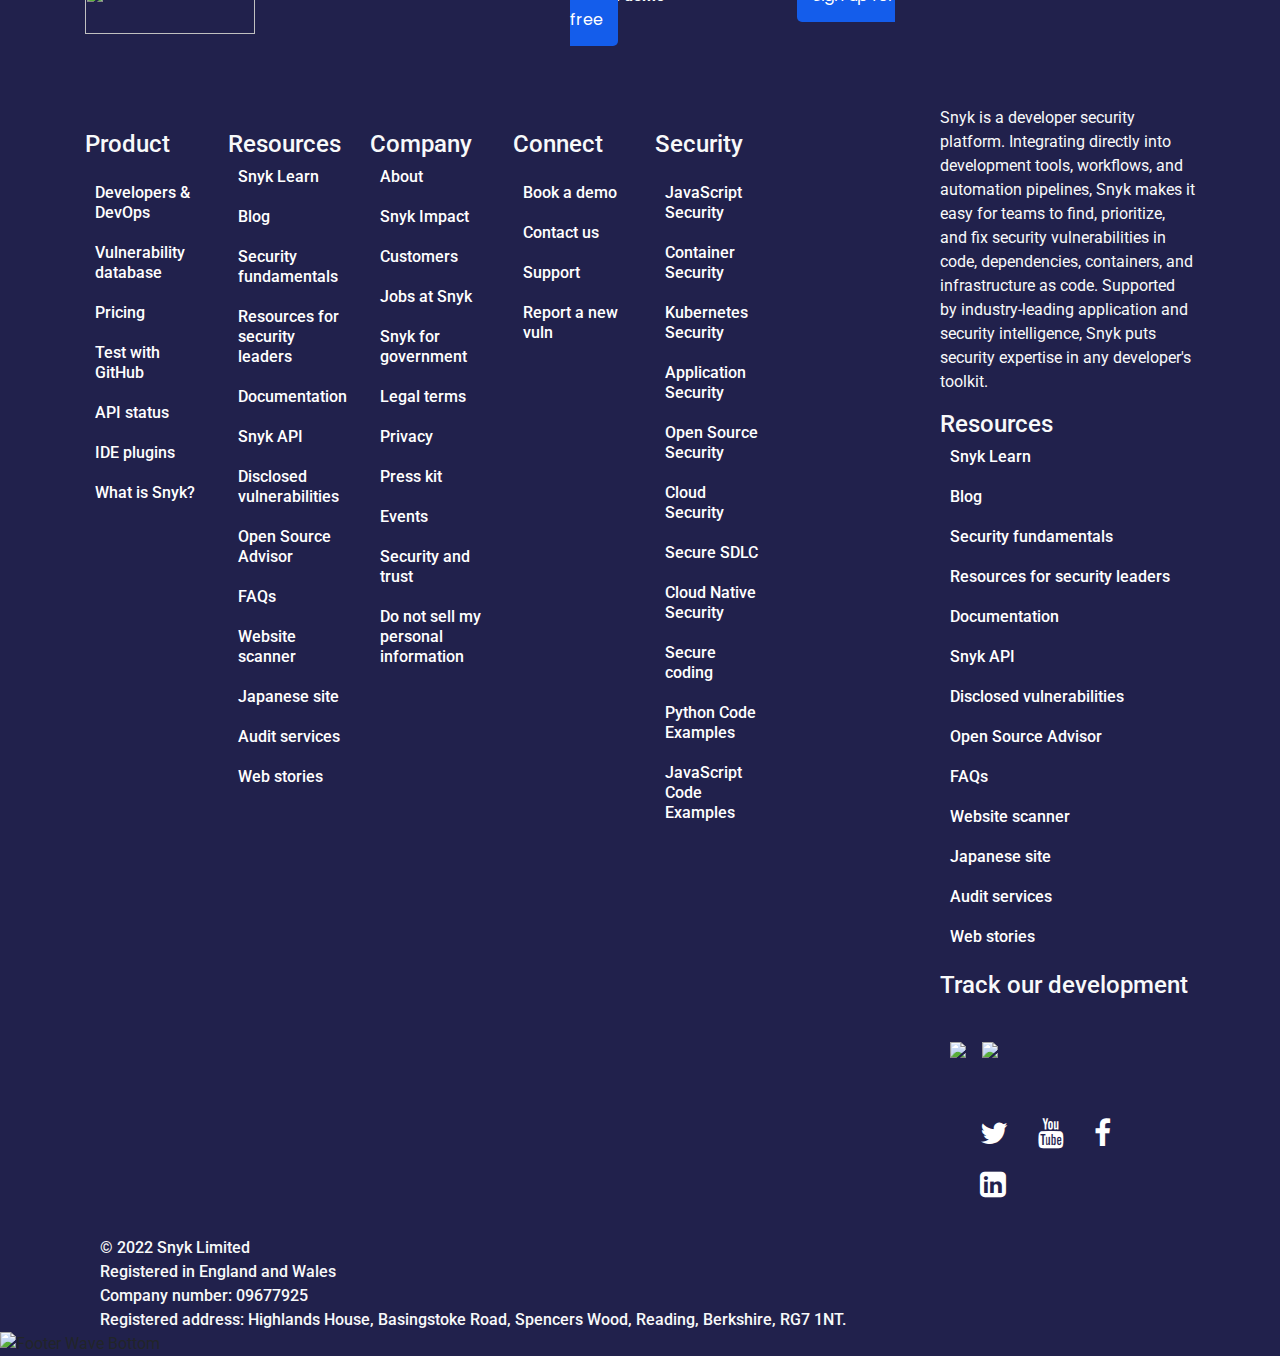
==== commit c0920818: "HTML AND CSS Project snykClone" ====
--- a/demo.html
+++ b/demo.html
@@ -30,7 +30,7 @@
                 <li class="nav-item dropdown ">
                     <a class="nav-link dropdown-toggle" href="#" id="navbardrop" data-toggle="dropdown">Products</a>
                     <div class="dropdown-menu products mt-4">
-                        <div class="dropdown-item  d-flex ">
+                        <div class="dropdown-item scroll d-flex ">
     
                             <div class="product">
                                 <p>PRODUCTS</p>
@@ -154,15 +154,15 @@
                 
             </div>
            <div class="form p-5">
-            <input type="text" placeholder="First Name *">
-            <input type="text" placeholder="Last Name *"> <br>
+            <input type="text" class="wid"placeholder="First Name *">
+            <input type="text" class="wid"placeholder="Last Name *"> <br>
             <input type="text"class="wid" placeholder="Business Email *"><br>
             <input type="text"class="wid" placeholder="Job Title *"><br>
             <input type="select" class="wid" placeholder="Country *"><br>
             <input type="text" class="wid" placeholder="Company Name *"><br>
             <input type="text" class="wid"placeholder="Phone Number *"><br>
             <input type="text" class="widt"placeholder="Tell us more about how we can help you..."><br>
-            <button class="btn mt-4 text-light type="button"> Let's talk</button>
+            <button class="btn mt-4 text-light" type="button"> Let's talk</button>
 
            </div>
         </div>
@@ -217,28 +217,28 @@
 <div id="carouselExampleControls" class="carousel slide" data-ride="carousel">
     <div class="carousel-inner">
         <div class="carousel-item active">
-            <div class="customers d-flex p-5 w-100" style="width: 200px; height:350px">
+            <div class="customers d-flex p-3 w-100" style="width: 200px; height:350px">
                 <div class="strong  ">
                     <strong> Alex Harriss </strong>
                     <p class="mt-2">Security Engineer</p>
                     <p class="mt-4">Snyk is one of the most important security tools we use at Skyscanner
             
                     </p>
-                    <img src="./image/skyscanner.svg" alt="">
+                    <img src="./image/skyscanner.svg" alt="" class="pr-3">
                 </div>
             
                 <img src="./image/alex.jpg" alt="" style="width: 250px; height:200px">
             </div>
         </div>
         <div class="carousel-item">
-            <div class="customers d-flex p-5 w-100" style="width: 200px; height:350px">
+            <div class="customers d-flex p-3 w-100" style="width: 200px; height:350px">
                 <div class="strong  ">
                      <strong> Stuart Larsen </strong>
                     <p class="mt-2">Security Engineer</p>
                     <p class="mt-4">We want solution that enable developers to make informed security decisions.
                     
                     </p>
-                    <img src="./image/skyscanner.svg" alt="">
+                    <img src="./image/skyscanner.svg" alt="" class="pr-2">
                 </div>
                 
                 <img src="./image/stuart-larsen-mongodb.png" alt="" style="width: 300px; height:200px" >
@@ -262,7 +262,7 @@
         <h2>Integrating into your native environment</h2> </center>
 
         <div class="line-body d-flex flex-wrap align-item-center justify-content-center mt-5 mb-5">
-            <div class="break d-flex">
+            <div class="break d-flex mb-4">
         <div class="line">
            
             <div class="image-line"><img src="./image/pycharm.png" alt=""></div>
@@ -298,7 +298,7 @@
         </div>
         </div>
 
-        <div class="break d-flex mt-4">
+        <div class="break d-flex">
         <div class="line-4">
 
            
--- a/demo.css
+++ b/demo.css
@@ -37,7 +37,7 @@
 }
 header ul li .products {
   min-height: 100px;
-  width: 650px;
+  min-width: 50px;
   justify-content: space-around;
 }
 header ul li .products .product {
@@ -61,6 +61,7 @@
 header ul li .products .platform {
   width: 50%;
   line-height: 30px;
+  padding-right: 20px;
 }
 header ul li .products .platform b {
   color: #4b4b6e;
@@ -200,7 +201,7 @@
 .a-demo .book-demo .form {
   min-height: 80vh;
   width: 50%;
-  margin-top: 50px;
+  margin-bottom: 80px;
 }
 .a-demo .book-demo .form input {
   border-radius: 5px;
@@ -210,15 +211,15 @@
   padding: 5px;
 }
 .a-demo .book-demo .form .wid {
-  width: 60%;
+  width: 80%;
 }
 .a-demo .book-demo .form .widt {
-  width: 60%;
+  width: 80%;
   padding-bottom: 60px;
   border-radius: 15px;
 }
 .a-demo .book-demo .form .btn {
-  width: 60%;
+  width: 80%;
   background-color: blue;
 }
 
@@ -604,7 +605,7 @@
     margin-left: 30px !important;
   }
   .carousel .customer-speach .customers .strong {
-    padding: 15px;
+    padding: 5px;
   }
 }
 @media (max-width: 650px) {
@@ -614,8 +615,28 @@
   .book-demo .demo {
     width: 100% !important;
   }
+  .book-demo .demo p {
+    width: 90% !important;
+  }
   .book-demo .form {
     width: 100% !important;
+    height: 50px;
+  }
+  .book-demo .form input {
+    width: 100% !important;
+  }
+
+  .products {
+    min-height: 350px !important;
+    width: 450px;
+    justify-content: space-around;
+    position: relative;
+    overflow-y: scroll;
+    margin-left: -50px;
+  }
+  .products .dropdown-item {
+    flex-direction: column;
+    position: absolute;
   }
 }
 @media (max-width: 500px) {
@@ -628,6 +649,20 @@
   }
   footer .footer-brand .links-box .sign-up {
     margin-left: 0px;
+  }
+}
+@media (max-width: 450px) {
+  .resources {
+    min-height: 250px !important;
+    width: 250px !important;
+    justify-content: space-around;
+    position: relative;
+    overflow-y: scroll;
+    margin-left: -50px;
+  }
+  .resources .dropdown-item {
+    flex-direction: column;
+    position: absolute;
   }
 }
 @media (max-width: 400px) {
@@ -637,20 +672,5 @@
     text-align: center;
   }
 }
-@media (max-width: 300px) {
-  .book-demo .demo h1 {
-    font-size: 34px !important;
-    margin-bottom: 20px !important;
-  }
-  .book-demo .demo .form .wid {
-    width: 100% !important;
-  }
-  .book-demo .demo .form .widt {
-    width: 100% !important;
-  }
-  .book-demo .demo .form .btn {
-    width: 100% !important;
-  }
-}
 
 /*# sourceMappingURL=demo.css.map */
